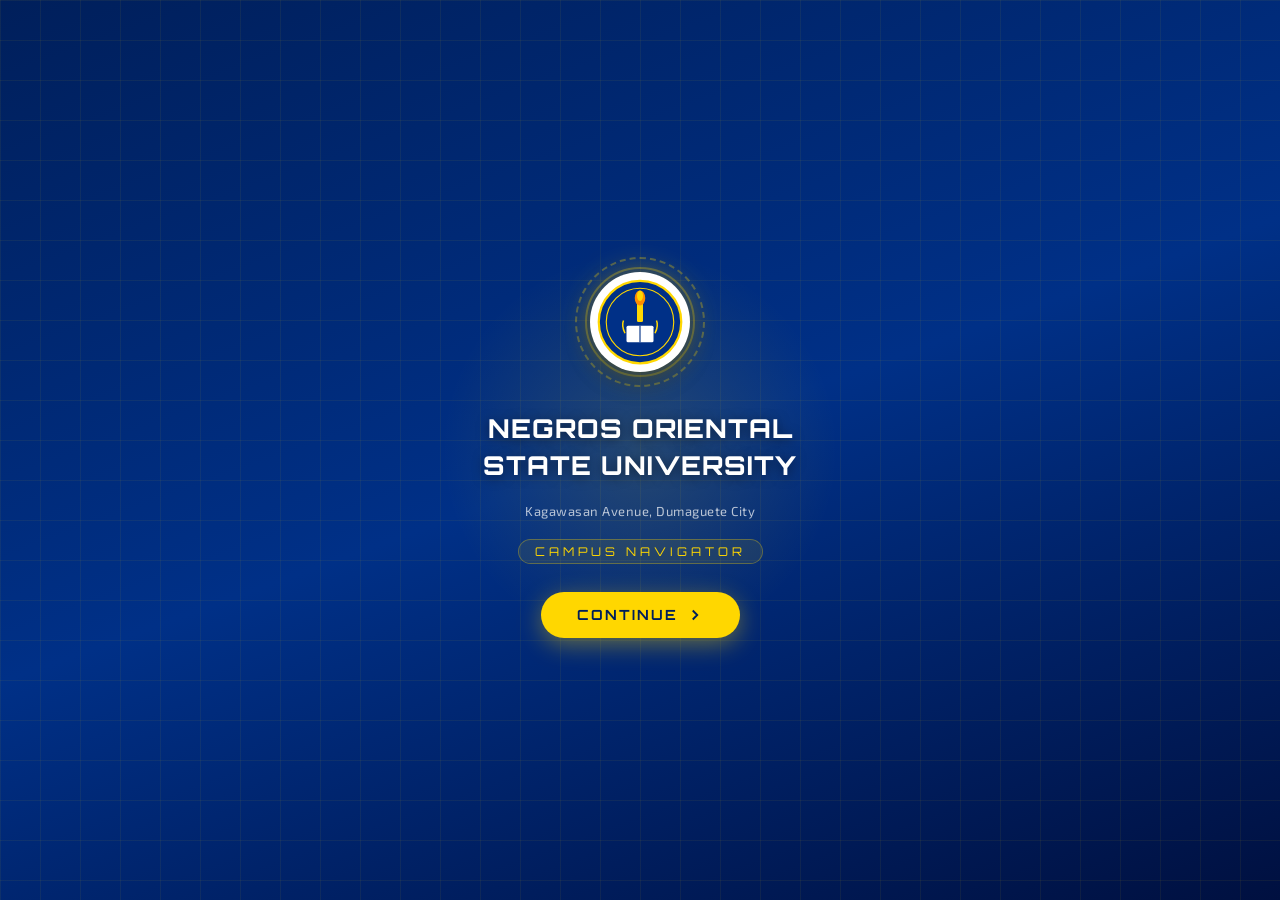
==== index.html @ 4f62bf03 "Add files via upload" ====
<!DOCTYPE html>
<html lang="en">
<head>
  <meta charset="UTF-8" />
  <meta name="viewport" content="width=device-width, initial-scale=1.0, maximum-scale=1.0, user-scalable=no" />
  <title>Campus Navigator – NORSU</title>
  <link rel="stylesheet" href="style.css" />
  <link href="https://fonts.googleapis.com/css2?family=Orbitron:wght@400;600;800&family=Exo+2:wght@300;400;500;600&display=swap" rel="stylesheet" />
</head>
<body class="day-mode">
 
  <!-- ===== INTRO SCREEN ===== -->
  <div id="intro-screen" class="screen active">
    <div class="intro-bg">
      <div class="bg-grid"></div>
      <div class="bg-glow"></div>
    </div>
    <div class="intro-content">
      <div class="logo-wrap">
        <div class="logo-ring ring1"></div>
        <div class="logo-ring ring2"></div>
        <div class="logo-circle">
          <svg viewBox="0 0 120 120" width="90" height="90" xmlns="http://www.w3.org/2000/svg">
            <circle cx="60" cy="60" r="55" fill="#003087" stroke="#FFD700" stroke-width="3"/>
            <circle cx="60" cy="60" r="45" fill="none" stroke="#FFD700" stroke-width="1.5"/>
            <!-- Torch -->
            <rect x="56" y="30" width="8" height="30" rx="2" fill="#FFD700"/>
            <ellipse cx="60" cy="28" rx="7" ry="10" fill="#FF8C00"/>
            <ellipse cx="60" cy="25" rx="4" ry="7" fill="#FFD700"/>
            <!-- Book -->
            <rect x="42" y="65" width="36" height="22" rx="2" fill="white"/>
            <line x1="60" y1="65" x2="60" y2="87" stroke="#003087" stroke-width="1.5"/>
            <!-- Laurels -->
            <path d="M40 75 Q35 65 38 58" stroke="#FFD700" fill="none" stroke-width="2"/>
            <path d="M80 75 Q85 65 82 58" stroke="#FFD700" fill="none" stroke-width="2"/>
            <!-- Stars -->
            <polygon points="60,50 61.5,54.5 66,54.5 62.5,57 63.5,61.5 60,59 56.5,61.5 57.5,57 54,54.5 58.5,54.5" fill="#FFD700" transform="scale(0.6) translate(40,28)"/>
          </svg>
        </div>
      </div>
      <h1 class="uni-name">NEGROS ORIENTAL<br>STATE UNIVERSITY</h1>
      <p class="uni-address">Kagawasan Avenue, Dumaguete City</p>
      <p class="app-tagline">Campus Navigator</p>
      <button class="btn-primary btn-continue" onclick="showCampusSelect()">
        <span>CONTINUE</span>
        <svg width="18" height="18" viewBox="0 0 24 24" fill="none" stroke="currentColor" stroke-width="2.5"><polyline points="9,18 15,12 9,6"/></svg>
      </button>
    </div>
  </div>
 
  <!-- ===== CAMPUS SELECT SCREEN ===== -->
  <div id="campus-select" class="screen">
    <div class="select-header">
      <div class="header-logo-small">
        <div class="logo-dot"></div>
        <span>NORSU Navigator</span>
      </div>
      <button class="btn-mode-toggle" onclick="toggleMode()" title="Toggle Day/Night">
        <svg id="mode-icon-sun" width="20" height="20" viewBox="0 0 24 24" fill="none" stroke="currentColor" stroke-width="2"><circle cx="12" cy="12" r="5"/><line x1="12" y1="1" x2="12" y2="3"/><line x1="12" y1="21" x2="12" y2="23"/><line x1="4.22" y1="4.22" x2="5.64" y2="5.64"/><line x1="18.36" y1="18.36" x2="19.78" y2="19.78"/><line x1="1" y1="12" x2="3" y2="12"/><line x1="21" y1="12" x2="23" y2="12"/><line x1="4.22" y1="19.78" x2="5.64" y2="18.36"/><line x1="18.36" y1="5.64" x2="19.78" y2="4.22"/></svg>
        <svg id="mode-icon-moon" width="20" height="20" viewBox="0 0 24 24" fill="none" stroke="currentColor" stroke-width="2" style="display:none"><path d="M21 12.79A9 9 0 1 1 11.21 3 7 7 0 0 0 21 12.79z"/></svg>
      </button>
    </div>
 
    <div class="select-content">
      <h2 class="select-title">Select Campus</h2>
      <p class="select-sub">Choose a campus to start navigating</p>
      <div class="campus-cards">
        <div class="campus-card" onclick="openCampus(1)">
          <div class="card-icon">
            <svg width="40" height="40" viewBox="0 0 24 24" fill="none" stroke="currentColor" stroke-width="1.5"><path d="M3 9l9-7 9 7v11a2 2 0 0 1-2 2H5a2 2 0 0 1-2-2z"/><polyline points="9 22 9 12 15 12 15 22"/></svg>
          </div>
          <div class="card-info">
            <h3>Main Campus 1</h3>
            <p>Kagawasan Avenue<br>Dumaguete City</p>
            <div class="card-badges">
              <span class="badge">4 Gates</span>
              <span class="badge">Central Campus</span>
            </div>
          </div>
          <div class="card-arrow">›</div>
        </div>
        <div class="campus-card" onclick="openCampus(2)">
          <div class="card-icon">
            <svg width="40" height="40" viewBox="0 0 24 24" fill="none" stroke="currentColor" stroke-width="1.5"><path d="M3 9l9-7 9 7v11a2 2 0 0 1-2 2H5a2 2 0 0 1-2-2z"/><polyline points="9 22 9 12 15 12 15 22"/></svg>
          </div>
          <div class="card-info">
            <h3>Main Campus 2</h3>
            <p>Brgy. Bajumpandan<br>Dumaguete City</p>
            <div class="card-badges">
              <span class="badge">1 Gate</span>
              <span class="badge">Extended Campus</span>
            </div>
          </div>
          <div class="card-arrow">›</div>
        </div>
      </div>
    </div>
  </div>
 
  <!-- ===== CAMPUS 1 MAP SCREEN ===== -->
  <div id="campus1-screen" class="screen">
    <div class="map-header">
      <button class="btn-back" onclick="goBack()">
        <svg width="20" height="20" viewBox="0 0 24 24" fill="none" stroke="currentColor" stroke-width="2.5"><polyline points="15,18 9,12 15,6"/></svg>
      </button>
      <div class="map-title-wrap">
        <span class="map-campus-label">NORSU</span>
        <h2>Main Campus 1</h2>
      </div>
      <div class="header-actions">
        <button class="btn-icon" onclick="toggleSearch()" title="Search">
          <svg width="20" height="20" viewBox="0 0 24 24" fill="none" stroke="currentColor" stroke-width="2"><circle cx="11" cy="11" r="8"/><line x1="21" y1="21" x2="16.65" y2="16.65"/></svg>
        </button>
        <button class="btn-mode-toggle" onclick="toggleMode()">
          <svg id="mode-icon-sun2" width="18" height="18" viewBox="0 0 24 24" fill="none" stroke="currentColor" stroke-width="2"><circle cx="12" cy="12" r="5"/><line x1="12" y1="1" x2="12" y2="3"/><line x1="12" y1="21" x2="12" y2="23"/><line x1="4.22" y1="4.22" x2="5.64" y2="5.64"/><line x1="18.36" y1="18.36" x2="19.78" y2="19.78"/><line x1="1" y1="12" x2="3" y2="12"/><line x1="21" y1="12" x2="23" y2="12"/><line x1="4.22" y1="19.78" x2="5.64" y2="18.36"/><line x1="18.36" y1="5.64" x2="19.78" y2="4.22"/></svg>
          <svg id="mode-icon-moon2" width="18" height="18" viewBox="0 0 24 24" fill="none" stroke="currentColor" stroke-width="2" style="display:none"><path d="M21 12.79A9 9 0 1 1 11.21 3 7 7 0 0 0 21 12.79z"/></svg>
        </button>
      </div>
    </div>
 
    <!-- Search Panel -->
    <div id="search-panel" class="search-panel hidden">
      <input type="text" id="search-input1" class="search-input" placeholder="Search buildings..." oninput="searchBuilding(1, this.value)" />
      <div id="search-results1" class="search-results"></div>
    </div>
 
    <!-- Navigation Controls -->
    <div class="nav-controls" id="nav-controls1">
      <div class="control-row">
        <label>From (Gate)</label>
        <select id="start-gate1" onchange="updateRoute(1)">
          <option value="">Select Starting Gate</option>
          <option value="gate1">Gate 1 – Main Entrance</option>
          <option value="gate2">Gate 2 – Side Entrance</option>
          <option value="gate3">Gate 3 – Back Gate</option>
          <option value="gate4">Gate 4 – Service Gate</option>
        </select>
      </div>
      <div class="control-row">
        <label>To (Building)</label>
        <select id="dest-building1" onchange="updateRoute(1)">
          <option value="">Select Destination</option>
          <option value="admin">Administration Building</option>
          <option value="cit">College of Industrial Technology</option>
          <option value="cas">College of Arts & Sciences</option>
          <option value="cba">College of Business Administration</option>
          <option value="coed">College of Education</option>
          <option value="nursing">College of Nursing</option>
          <option value="engineering">College of Engineering</option>
          <option value="library">University Library</option>
          <option value="gym">Gymnasium</option>
          <option value="chapel">Chapel</option>
          <option value="canteen">Main Canteen</option>
          <option value="registrar">Registrar's Office</option>
          <option value="clinic">Health & Wellness Center</option>
          <option value="dormitory">Dormitory</option>
          <option value="amphitheater">Amphitheater</option>
        </select>
      </div>
      <button class="btn-navigate" id="btn-nav1" onclick="startNavigation(1)" disabled>
        <svg width="16" height="16" viewBox="0 0 24 24" fill="currentColor"><path d="M12 2L2 22l10-5 10 5z"/></svg>
        Navigate
      </button>
    </div>
 
    <!-- Map Container Campus 1 -->
    <div class="map-container" id="map1-container">
      <div class="map-zoom-controls">
        <button onclick="zoom(1, 1.2)">+</button>
        <button onclick="zoom(1, 0.8)">−</button>
        <button onclick="resetZoom(1)" title="Reset">⌂</button>
      </div>
      <div class="map-wrap" id="map1-wrap">
        <svg id="campus1-map" viewBox="0 0 800 900" xmlns="http://www.w3.org/2000/svg" style="width:100%;height:100%">
          <!-- Campus 1 SVG content injected by JS -->
        </svg>
      </div>
    </div>
 
    <!-- Voice Guidance Box -->
    <div class="voice-box hidden" id="voice-box1">
      <div class="voice-icon">
        <svg width="20" height="20" viewBox="0 0 24 24" fill="currentColor"><path d="M3 18v-6a9 9 0 0 1 18 0v6"/><path d="M21 19a2 2 0 0 1-2 2h-1a2 2 0 0 1-2-2v-3a2 2 0 0 1 2-2h3zM3 19a2 2 0 0 0 2 2h1a2 2 0 0 0 2-2v-3a2 2 0 0 0-2-2H3z"/></svg>
      </div>
      <p id="voice-text1">Ready to navigate.</p>
    </div>
 
    <!-- Building Info Popup -->
    <div class="building-popup hidden" id="building-popup1">
      <button class="popup-close" onclick="closePopup(1)">✕</button>
      <div class="popup-icon">🏛️</div>
      <h3 id="popup-name1">Building Name</h3>
      <p id="popup-desc1">Building description</p>
      <button class="btn-set-dest" onclick="setAsDestination(1)">Set as Destination</button>
    </div>
  </div>
 
  <!-- ===== CAMPUS 2 MAP SCREEN ===== -->
  <div id="campus2-screen" class="screen">
    <div class="map-header">
      <button class="btn-back" onclick="goBack()">
        <svg width="20" height="20" viewBox="0 0 24 24" fill="none" stroke="currentColor" stroke-width="2.5"><polyline points="15,18 9,12 15,6"/></svg>
      </button>
      <div class="map-title-wrap">
        <span class="map-campus-label">NORSU</span>
        <h2>Main Campus 2</h2>
      </div>
      <div class="header-actions">
        <button class="btn-icon" onclick="toggleSearch()" title="Search">
          <svg width="20" height="20" viewBox="0 0 24 24" fill="none" stroke="currentColor" stroke-width="2"><circle cx="11" cy="11" r="8"/><line x1="21" y1="21" x2="16.65" y2="16.65"/></svg>
        </button>
        <button class="btn-mode-toggle" onclick="toggleMode()">
          <svg id="mode-icon-sun3" width="18" height="18" viewBox="0 0 24 24" fill="none" stroke="currentColor" stroke-width="2"><circle cx="12" cy="12" r="5"/><line x1="12" y1="1" x2="12" y2="3"/><line x1="12" y1="21" x2="12" y2="23"/><line x1="4.22" y1="4.22" x2="5.64" y2="5.64"/><line x1="18.36" y1="18.36" x2="19.78" y2="19.78"/><line x1="1" y1="12" x2="3" y2="12"/><line x1="21" y1="12" x2="23" y2="12"/><line x1="4.22" y1="19.78" x2="5.64" y2="18.36"/><line x1="18.36" y1="5.64" x2="19.78" y2="4.22"/></svg>
          <svg id="mode-icon-moon3" width="18" height="18" viewBox="0 0 24 24" fill="none" stroke="currentColor" stroke-width="2" style="display:none"><path d="M21 12.79A9 9 0 1 1 11.21 3 7 7 0 0 0 21 12.79z"/></svg>
        </button>
      </div>
    </div>
 
    <!-- Search Panel -->
    <div id="search-panel2" class="search-panel hidden">
      <input type="text" id="search-input2" class="search-input" placeholder="Search buildings..." oninput="searchBuilding(2, this.value)" />
      <div id="search-results2" class="search-results"></div>
    </div>
 
    <!-- Navigation Controls -->
    <div class="nav-controls" id="nav-controls2">
      <div class="control-row">
        <label>From (Gate)</label>
        <select id="start-gate2" onchange="updateRoute(2)">
          <option value="">Select Starting Gate</option>
          <option value="maingate">Main Gate</option>
        </select>
      </div>
      <div class="control-row">
        <label>To (Building)</label>
        <select id="dest-building2" onchange="updateRoute(2)">
          <option value="">Select Destination</option>
          <option value="c2_admin">Administration Office</option>
          <option value="c2_coe">College of Engineering</option>
          <option value="c2_cit">College of Industrial Tech</option>
          <option value="c2_lab">Science Laboratory</option>
          <option value="c2_library">Library</option>
          <option value="c2_gym">Sports Complex</option>
          <option value="c2_canteen">Canteen</option>
          <option value="c2_workshop">Workshop Area</option>
          <option value="c2_clinic">Medical Clinic</option>
          <option value="c2_faculty">Faculty Building</option>
        </select>
      </div>
      <button class="btn-navigate" id="btn-nav2" onclick="startNavigation(2)" disabled>
        <svg width="16" height="16" viewBox="0 0 24 24" fill="currentColor"><path d="M12 2L2 22l10-5 10 5z"/></svg>
        Navigate
      </button>
    </div>
 
    <!-- Map Container Campus 2 -->
    <div class="map-container" id="map2-container">
      <div class="map-zoom-controls">
        <button onclick="zoom(2, 1.2)">+</button>
        <button onclick="zoom(2, 0.8)">−</button>
        <button onclick="resetZoom(2)" title="Reset">⌂</button>
      </div>
      <div class="map-wrap" id="map2-wrap">
        <svg id="campus2-map" viewBox="0 0 800 900" xmlns="http://www.w3.org/2000/svg" style="width:100%;height:100%">
        </svg>
      </div>
    </div>
 
    <!-- Voice Guidance Box -->
    <div class="voice-box hidden" id="voice-box2">
      <div class="voice-icon">
        <svg width="20" height="20" viewBox="0 0 24 24" fill="currentColor"><path d="M3 18v-6a9 9 0 0 1 18 0v6"/><path d="M21 19a2 2 0 0 1-2 2h-1a2 2 0 0 1-2-2v-3a2 2 0 0 1 2-2h3zM3 19a2 2 0 0 0 2 2h1a2 2 0 0 0 2-2v-3a2 2 0 0 0-2-2H3z"/></svg>
      </div>
      <p id="voice-text2">Ready to navigate.</p>
    </div>
 
    <!-- Building Info Popup -->
    <div class="building-popup hidden" id="building-popup2">
      <button class="popup-close" onclick="closePopup(2)">✕</button>
      <div class="popup-icon">🏛️</div>
      <h3 id="popup-name2">Building Name</h3>
      <p id="popup-desc2">Building description</p>
      <button class="btn-set-dest" onclick="setAsDestination(2)">Set as Destination</button>
    </div>
  </div>
 
  <script src="script.js"></script>
</body>
</html>
---- style.css ----
/* =========================================
   NORSU Campus Navigator — style.css
   Color Palette: Dark Blue, Yellow, White
   ========================================= */
 
/* ---- CSS Variables ---- */
:root {
  --blue-dark:   #001f5b;
  --blue-mid:    #003087;
  --blue-light:  #1a4db3;
  --yellow:      #FFD700;
  --yellow-deep: #F5B800;
  --white:       #ffffff;
  --off-white:   #f0f4ff;
  --gray-light:  #d0d8f0;
  --gray-mid:    #8090b0;
  --text-dark:   #0a1a3a;
  --text-mid:    #334470;
 
  /* Map Colors - Day */
  --map-bg:        #c8d8a0;
  --map-road:      #e8e0c8;
  --map-road-main: #f5f0e0;
  --map-path:      #d4c8a0;
  --map-building:  #6a8ac8;
  --map-building2: #5070b0;
  --map-lawn:      #7ab050;
  --map-water:     #7ab8e8;
  --map-border:    #e8e4d8;
 
  --nav-height: 56px;
  --ctrl-height: 120px;
  --voice-height: 60px;
}
 
/* ---- Night Mode ---- */
body.night-mode {
  --blue-dark:   #000d2e;
  --blue-mid:    #001a50;
  --blue-light:  #0d2a70;
  --off-white:   #10203e;
  --gray-light:  #1a2d50;
  --gray-mid:    #4a6090;
  --text-dark:   #c0d4ff;
  --text-mid:    #8090c0;
 
  --map-bg:        #1a2214;
  --map-road:      #2a2820;
  --map-road-main: #3a3828;
  --map-path:      #242218;
  --map-building:  #1a2a5a;
  --map-building2: #102040;
  --map-lawn:      #1a3010;
  --map-water:     #0a2040;
  --map-border:    #2a2820;
}
 
/* ---- Reset ---- */
*, *::before, *::after { box-sizing: border-box; margin: 0; padding: 0; }
html, body { width: 100%; height: 100%; overflow: hidden; }
 
body {
  font-family: 'Exo 2', sans-serif;
  background: var(--blue-dark);
  color: var(--white);
  transition: background 0.4s, color 0.4s;
}
 
/* ---- Screens ---- */
.screen {
  position: fixed;
  inset: 0;
  display: flex;
  flex-direction: column;
  opacity: 0;
  pointer-events: none;
  transition: opacity 0.4s ease;
  z-index: 1;
}
.screen.active {
  opacity: 1;
  pointer-events: all;
  z-index: 10;
}
.screen.slide-in {
  animation: slideIn 0.4s forwards;
}
.screen.slide-out {
  animation: slideOut 0.3s forwards;
}
@keyframes slideIn {
  from { opacity: 0; transform: translateX(40px); }
  to   { opacity: 1; transform: translateX(0); }
}
@keyframes slideOut {
  from { opacity: 1; transform: translateX(0); }
  to   { opacity: 0; transform: translateX(-40px); }
}
 
/* =========================================
   INTRO SCREEN
   ========================================= */
#intro-screen {
  background: linear-gradient(160deg, #001f5b 0%, #003087 50%, #001040 100%);
  justify-content: center;
  align-items: center;
  text-align: center;
  overflow: hidden;
}
 
.intro-bg {
  position: absolute;
  inset: 0;
  overflow: hidden;
  pointer-events: none;
}
.bg-grid {
  position: absolute;
  inset: -40px;
  background-image:
    linear-gradient(rgba(255,215,0,0.06) 1px, transparent 1px),
    linear-gradient(90deg, rgba(255,215,0,0.06) 1px, transparent 1px);
  background-size: 40px 40px;
  animation: gridDrift 20s linear infinite;
}
@keyframes gridDrift {
  from { transform: translate(0, 0); }
  to   { transform: translate(40px, 40px); }
}
.bg-glow {
  position: absolute;
  top: 50%; left: 50%;
  transform: translate(-50%, -50%);
  width: 400px; height: 400px;
  background: radial-gradient(circle, rgba(255,215,0,0.15) 0%, transparent 70%);
  animation: glowPulse 3s ease-in-out infinite;
}
@keyframes glowPulse {
  0%, 100% { opacity: 0.6; transform: translate(-50%,-50%) scale(1); }
  50%       { opacity: 1;   transform: translate(-50%,-50%) scale(1.1); }
}
 
.intro-content {
  position: relative;
  z-index: 2;
  display: flex;
  flex-direction: column;
  align-items: center;
  gap: 16px;
  padding: 24px;
  animation: fadeUp 1s ease 0.3s both;
}
@keyframes fadeUp {
  from { opacity: 0; transform: translateY(30px); }
  to   { opacity: 1; transform: translateY(0); }
}
 
.logo-wrap {
  position: relative;
  width: 120px; height: 120px;
  display: flex;
  align-items: center;
  justify-content: center;
  margin-bottom: 8px;
}
.logo-ring {
  position: absolute;
  border-radius: 50%;
  border: 2px solid rgba(255,215,0,0.3);
}
.ring1 { width: 110px; height: 110px; animation: ringRotate 8s linear infinite; }
.ring2 { width: 130px; height: 130px; border-style: dashed; animation: ringRotate 12s linear infinite reverse; }
@keyframes ringRotate {
  from { transform: rotate(0deg); }
  to   { transform: rotate(360deg); }
}
.logo-circle {
  width: 100px; height: 100px;
  background: white;
  border-radius: 50%;
  display: flex;
  align-items: center;
  justify-content: center;
  box-shadow: 0 0 30px rgba(255,215,0,0.4), 0 8px 24px rgba(0,0,0,0.4);
  z-index: 2;
}
 
.uni-name {
  font-family: 'Orbitron', sans-serif;
  font-size: clamp(16px, 4vw, 22px);
  font-weight: 800;
  color: var(--white);
  letter-spacing: 1px;
  line-height: 1.4;
  text-shadow: 0 2px 12px rgba(0,0,0,0.5);
}
.uni-address {
  font-size: 13px;
  color: rgba(255,255,255,0.7);
  letter-spacing: 0.5px;
}
.app-tagline {
  font-family: 'Orbitron', sans-serif;
  font-size: 12px;
  color: var(--yellow);
  letter-spacing: 4px;
  text-transform: uppercase;
  border: 1px solid rgba(255,215,0,0.3);
  padding: 4px 16px;
  border-radius: 20px;
  background: rgba(255,215,0,0.08);
}
 
.btn-primary {
  display: flex;
  align-items: center;
  gap: 8px;
  background: var(--yellow);
  color: var(--blue-dark);
  border: none;
  border-radius: 30px;
  padding: 14px 36px;
  font-family: 'Orbitron', sans-serif;
  font-size: 14px;
  font-weight: 700;
  letter-spacing: 2px;
  cursor: pointer;
  margin-top: 8px;
  box-shadow: 0 6px 24px rgba(255,215,0,0.4);
  transition: transform 0.2s, box-shadow 0.2s;
}
.btn-primary:active { transform: scale(0.97); box-shadow: 0 3px 12px rgba(255,215,0,0.3); }
 
/* =========================================
   CAMPUS SELECT SCREEN
   ========================================= */
#campus-select {
  background: var(--blue-dark);
  flex-direction: column;
}
 
.select-header {
  display: flex;
  align-items: center;
  justify-content: space-between;
  padding: 14px 16px;
  background: rgba(0,0,0,0.3);
  border-bottom: 1px solid rgba(255,255,255,0.08);
  flex-shrink: 0;
}
.header-logo-small {
  display: flex;
  align-items: center;
  gap: 8px;
  font-family: 'Orbitron', sans-serif;
  font-size: 13px;
  font-weight: 600;
  color: var(--yellow);
}
.logo-dot {
  width: 10px; height: 10px;
  background: var(--yellow);
  border-radius: 50%;
  box-shadow: 0 0 8px var(--yellow);
}
 
.select-content {
  flex: 1;
  display: flex;
  flex-direction: column;
  align-items: center;
  justify-content: center;
  padding: 24px 16px;
  gap: 8px;
  overflow-y: auto;
}
.select-title {
  font-family: 'Orbitron', sans-serif;
  font-size: 20px;
  font-weight: 700;
  color: var(--white);
  text-align: center;
}
.select-sub {
  font-size: 13px;
  color: var(--gray-mid);
  text-align: center;
  margin-bottom: 16px;
}
 
.campus-cards {
  width: 100%;
  max-width: 480px;
  display: flex;
  flex-direction: column;
  gap: 14px;
}
.campus-card {
  display: flex;
  align-items: center;
  gap: 16px;
  background: linear-gradient(135deg, var(--blue-mid) 0%, var(--blue-light) 100%);
  border: 1px solid rgba(255,215,0,0.2);
  border-radius: 16px;
  padding: 20px 16px;
  cursor: pointer;
  transition: transform 0.2s, box-shadow 0.2s, border-color 0.2s;
  box-shadow: 0 4px 16px rgba(0,0,0,0.3);
}
.campus-card:active {
  transform: scale(0.98);
  border-color: var(--yellow);
  box-shadow: 0 2px 8px rgba(0,0,0,0.3);
}
.card-icon {
  width: 60px; height: 60px;
  background: rgba(255,215,0,0.12);
  border: 1px solid rgba(255,215,0,0.25);
  border-radius: 14px;
  display: flex;
  align-items: center;
  justify-content: center;
  color: var(--yellow);
  flex-shrink: 0;
}
.card-info { flex: 1; }
.card-info h3 {
  font-family: 'Orbitron', sans-serif;
  font-size: 15px;
  font-weight: 700;
  color: var(--white);
  margin-bottom: 4px;
}
.card-info p { font-size: 12px; color: rgba(255,255,255,0.6); line-height: 1.5; }
.card-badges {
  display: flex;
  gap: 6px;
  margin-top: 8px;
  flex-wrap: wrap;
}
.badge {
  font-size: 10px;
  background: rgba(255,215,0,0.15);
  color: var(--yellow);
  border: 1px solid rgba(255,215,0,0.3);
  border-radius: 20px;
  padding: 2px 10px;
  font-weight: 600;
  letter-spacing: 0.3px;
}
.card-arrow { font-size: 28px; color: var(--yellow); font-weight: 300; flex-shrink: 0; }
 
/* =========================================
   MAP HEADER
   ========================================= */
.map-header {
  display: flex;
  align-items: center;
  gap: 10px;
  padding: 10px 12px;
  background: var(--blue-mid);
  border-bottom: 2px solid rgba(255,215,0,0.3);
  flex-shrink: 0;
  z-index: 100;
  min-height: var(--nav-height);
}
.btn-back {
  width: 40px; height: 40px;
  background: rgba(255,255,255,0.1);
  border: 1px solid rgba(255,255,255,0.15);
  border-radius: 10px;
  display: flex;
  align-items: center;
  justify-content: center;
  cursor: pointer;
  color: var(--white);
  flex-shrink: 0;
  transition: background 0.2s;
}
.btn-back:active { background: rgba(255,255,255,0.2); }
.map-title-wrap { flex: 1; min-width: 0; }
.map-campus-label {
  display: block;
  font-size: 10px;
  color: var(--yellow);
  letter-spacing: 2px;
  font-family: 'Orbitron', sans-serif;
}
.map-title-wrap h2 {
  font-family: 'Orbitron', sans-serif;
  font-size: 16px;
  font-weight: 700;
  color: var(--white);
  white-space: nowrap;
  overflow: hidden;
  text-overflow: ellipsis;
}
.header-actions { display: flex; align-items: center; gap: 6px; }
.btn-icon, .btn-mode-toggle {
  width: 36px; height: 36px;
  background: rgba(255,255,255,0.1);
  border: 1px solid rgba(255,255,255,0.15);
  border-radius: 8px;
  display: flex;
  align-items: center;
  justify-content: center;
  cursor: pointer;
  color: var(--white);
  transition: background 0.2s;
  flex-shrink: 0;
}
.btn-icon:active, .btn-mode-toggle:active { background: rgba(255,255,255,0.2); }
 
/* =========================================
   SEARCH PANEL
   ========================================= */
.search-panel {
  padding: 8px 12px;
  background: var(--blue-mid);
  border-bottom: 1px solid rgba(255,255,255,0.1);
  z-index: 90;
  flex-shrink: 0;
}
.search-panel.hidden { display: none; }
.search-input {
  width: 100%;
  background: rgba(255,255,255,0.1);
  border: 1px solid rgba(255,215,0,0.3);
  border-radius: 10px;
  padding: 10px 14px;
  color: var(--white);
  font-family: 'Exo 2', sans-serif;
  font-size: 14px;
  outline: none;
  transition: border-color 0.2s;
}
.search-input::placeholder { color: rgba(255,255,255,0.4); }
.search-input:focus { border-color: var(--yellow); }
.search-results {
  max-height: 150px;
  overflow-y: auto;
  margin-top: 6px;
}
.search-result-item {
  padding: 8px 12px;
  background: rgba(255,255,255,0.08);
  border-radius: 8px;
  cursor: pointer;
  font-size: 13px;
  color: var(--white);
  margin-bottom: 4px;
  transition: background 0.2s;
}
.search-result-item:active { background: rgba(255,215,0,0.2); }
 
/* =========================================
   NAV CONTROLS
   ========================================= */
.nav-controls {
  padding: 10px 12px;
  background: var(--off-white);
  border-bottom: 1px solid var(--gray-light);
  flex-shrink: 0;
  display: flex;
  flex-wrap: wrap;
  gap: 8px;
  align-items: flex-end;
}
body.night-mode .nav-controls {
  background: var(--blue-mid);
  border-color: rgba(255,255,255,0.1);
}
.control-row {
  flex: 1;
  min-width: 120px;
  display: flex;
  flex-direction: column;
  gap: 4px;
}
.control-row label {
  font-size: 10px;
  font-weight: 600;
  letter-spacing: 1px;
  text-transform: uppercase;
  color: var(--text-mid);
}
body.night-mode .control-row label { color: rgba(255,255,255,0.5); }
.control-row select {
  width: 100%;
  padding: 9px 10px;
  border-radius: 10px;
  border: 1.5px solid var(--gray-light);
  background: var(--white);
  color: var(--text-dark);
  font-family: 'Exo 2', sans-serif;
  font-size: 12px;
  outline: none;
  appearance: none;
  background-image: url("data:image/svg+xml,%3Csvg xmlns='http://www.w3.org/2000/svg' width='12' height='12' viewBox='0 0 24 24' fill='none' stroke='%23334470' stroke-width='2.5'%3E%3Cpolyline points='6 9 12 15 18 9'/%3E%3C/svg%3E");
  background-repeat: no-repeat;
  background-position: right 10px center;
  padding-right: 28px;
  cursor: pointer;
  transition: border-color 0.2s;
}
body.night-mode .control-row select {
  background-color: rgba(255,255,255,0.1);
  border-color: rgba(255,255,255,0.2);
  color: var(--white);
}
.control-row select:focus { border-color: var(--blue-mid); }
 
.btn-navigate {
  display: flex;
  align-items: center;
  gap: 6px;
  background: var(--blue-mid);
  color: var(--white);
  border: none;
  border-radius: 10px;
  padding: 10px 18px;
  font-family: 'Exo 2', sans-serif;
  font-size: 13px;
  font-weight: 600;
  cursor: pointer;
  white-space: nowrap;
  flex-shrink: 0;
  transition: background 0.2s, opacity 0.2s;
  align-self: flex-end;
}
.btn-navigate:disabled { opacity: 0.4; cursor: not-allowed; }
.btn-navigate:not(:disabled):active { background: var(--blue-light); }
 
/* =========================================
   MAP CONTAINER
   ========================================= */
.map-container {
  flex: 1;
  position: relative;
  overflow: hidden;
  background: var(--map-bg);
  transition: background 0.4s;
  touch-action: none;
}
.map-wrap {
  width: 100%;
  height: 100%;
  position: relative;
  transform-origin: center center;
  transition: transform 0.15s ease-out;
  cursor: grab;
}
.map-wrap:active { cursor: grabbing; }
 
.map-zoom-controls {
  position: absolute;
  bottom: 80px;
  right: 12px;
  z-index: 50;
  display: flex;
  flex-direction: column;
  gap: 4px;
}
.map-zoom-controls button {
  width: 40px; height: 40px;
  background: var(--blue-mid);
  color: var(--white);
  border: none;
  border-radius: 10px;
  font-size: 18px;
  cursor: pointer;
  box-shadow: 0 3px 10px rgba(0,0,0,0.3);
  display: flex;
  align-items: center;
  justify-content: center;
  transition: background 0.2s;
}
.map-zoom-controls button:active { background: var(--blue-light); }
 
/* =========================================
   VOICE BOX
   ========================================= */
.voice-box {
  position: absolute;
  bottom: 16px;
  left: 12px;
  right: 12px;
  background: var(--blue-dark);
  border: 1px solid rgba(255,215,0,0.4);
  border-radius: 14px;
  padding: 12px 16px;
  display: flex;
  align-items: center;
  gap: 12px;
  z-index: 50;
  box-shadow: 0 6px 24px rgba(0,0,0,0.4);
  animation: voicePop 0.3s ease;
}
.voice-box.hidden { display: none; }
@keyframes voicePop {
  from { opacity: 0; transform: translateY(10px) scale(0.97); }
  to   { opacity: 1; transform: translateY(0) scale(1); }
}
.voice-icon {
  width: 36px; height: 36px;
  background: rgba(255,215,0,0.15);
  border-radius: 50%;
  display: flex;
  align-items: center;
  justify-content: center;
  color: var(--yellow);
  flex-shrink: 0;
  animation: voicePulse 2s ease-in-out infinite;
}
@keyframes voicePulse {
  0%, 100% { box-shadow: 0 0 0 0 rgba(255,215,0,0.3); }
  50%       { box-shadow: 0 0 0 8px rgba(255,215,0,0); }
}
.voice-box p { font-size: 13px; color: var(--white); line-height: 1.4; }
 
/* =========================================
   BUILDING POPUP
   ========================================= */
.building-popup {
  position: absolute;
  bottom: 80px;
  left: 12px;
  right: 12px;
  background: var(--blue-mid);
  border: 1px solid rgba(255,215,0,0.35);
  border-radius: 18px;
  padding: 20px 16px;
  z-index: 60;
  box-shadow: 0 8px 32px rgba(0,0,0,0.5);
  animation: popupSlide 0.35s ease;
}
.building-popup.hidden { display: none; }
@keyframes popupSlide {
  from { opacity: 0; transform: translateY(20px); }
  to   { opacity: 1; transform: translateY(0); }
}
.popup-close {
  position: absolute;
  top: 12px; right: 12px;
  background: rgba(255,255,255,0.1);
  border: none;
  color: white;
  width: 28px; height: 28px;
  border-radius: 50%;
  cursor: pointer;
  font-size: 13px;
  display: flex;
  align-items: center;
  justify-content: center;
}
.popup-icon { font-size: 28px; margin-bottom: 8px; }
.building-popup h3 {
  font-family: 'Orbitron', sans-serif;
  font-size: 15px;
  color: var(--yellow);
  margin-bottom: 6px;
}
.building-popup p { font-size: 12px; color: rgba(255,255,255,0.7); line-height: 1.5; margin-bottom: 12px; }
.btn-set-dest {
  background: var(--yellow);
  color: var(--blue-dark);
  border: none;
  border-radius: 10px;
  padding: 10px 20px;
  font-family: 'Exo 2', sans-serif;
  font-size: 13px;
  font-weight: 700;
  cursor: pointer;
  width: 100%;
  transition: opacity 0.2s;
}
.btn-set-dest:active { opacity: 0.85; }
 
/* =========================================
   SVG MAP ELEMENTS
   ========================================= */
 
/* Campus ground */
.campus-ground { fill: var(--map-bg); }
body.night-mode .campus-ground { fill: #1a2a18; }
 
/* Lawn / grass areas */
.lawn { fill: var(--map-lawn); opacity: 0.5; }
body.night-mode .lawn { fill: #1a3010; opacity: 0.7; }
 
/* Road and pathways */
.road-main { fill: var(--map-road-main); }
.road { fill: var(--map-road); }
.path { fill: none; stroke: var(--map-path); stroke-width: 3; }
body.night-mode .road-main { fill: #2a2820; }
body.night-mode .road { fill: #222018; }
body.night-mode .path { stroke: #302c20; }
 
/* Building base */
.building {
  fill: var(--map-building);
  stroke: var(--map-building2);
  stroke-width: 1.5;
  cursor: pointer;
  transition: fill 0.2s;
}
body.night-mode .building { fill: #1a3060; stroke: #0d1e3e; }
.building:hover { fill: #4a6ab0; }
body.night-mode .building:hover { fill: #2a4090; }
.building.highlighted {
  fill: #FFB700 !important;
  stroke: #cc9200 !important;
  filter: drop-shadow(0 0 8px rgba(255,183,0,0.6));
}
 
/* Building label */
.building-label {
  font-family: 'Exo 2', sans-serif;
  font-size: 9px;
  fill: var(--white);
  text-anchor: middle;
  dominant-baseline: middle;
  pointer-events: none;
  font-weight: 600;
  letter-spacing: 0.3px;
}
body.night-mode .building-label { fill: rgba(200,220,255,0.9); }
 
/* Gate markers */
.gate-marker {
  fill: var(--yellow);
  stroke: var(--blue-dark);
  stroke-width: 2;
  cursor: pointer;
}
.gate-label {
  font-family: 'Exo 2', sans-serif;
  font-size: 9px;
  fill: var(--blue-dark);
  text-anchor: middle;
  dominant-baseline: middle;
  font-weight: 700;
  pointer-events: none;
}
 
/* Navigation path */
.nav-path {
  fill: none;
  stroke: #FF5722;
  stroke-width: 5;
  stroke-linecap: round;
  stroke-linejoin: round;
  stroke-dasharray: 12 6;
  stroke-dashoffset: 0;
  animation: dashMove 0.6s linear infinite;
  filter: drop-shadow(0 0 4px rgba(255,87,34,0.6));
}
@keyframes dashMove {
  from { stroke-dashoffset: 18; }
  to   { stroke-dashoffset: 0; }
}
.nav-start-marker {
  fill: #4CAF50;
  stroke: white;
  stroke-width: 2.5;
  filter: drop-shadow(0 2px 4px rgba(0,0,0,0.4));
}
.nav-end-marker {
  fill: #F44336;
  stroke: white;
  stroke-width: 2.5;
  filter: drop-shadow(0 2px 4px rgba(0,0,0,0.4));
}
.nav-pulse {
  fill: rgba(76,175,80,0.3);
  animation: markerPulse 1.5s ease-in-out infinite;
}
@keyframes markerPulse {
  0%, 100% { r: 12; opacity: 0.5; }
  50%       { r: 18; opacity: 0; }
}
 
/* Campus border fence */
.campus-fence {
  fill: none;
  stroke: #8B7355;
  stroke-width: 3;
  stroke-dasharray: 8 4;
}
body.night-mode .campus-fence { stroke: #4a3820; }
 
/* Trees */
.tree { fill: #5a9040; }
body.night-mode .tree { fill: #1a3a10; }
 
/* Parking */
.parking { fill: #c0c8d0; stroke: #a0a8b0; stroke-width: 1; }
body.night-mode .parking { fill: #1a2028; stroke: #121820; }
 
/* Water / fountain */
.water { fill: #7ab8e8; stroke: #5090c0; stroke-width: 1; }
body.night-mode .water { fill: #0a2040; stroke: #062030; }
 
/* Campus border wall */
.campus-wall {
  fill: none;
  stroke: #604a30;
  stroke-width: 4;
}
body.night-mode .campus-wall { stroke: #3a2818; }
 
/* Compass */
.compass-bg { fill: rgba(0,48,135,0.85); stroke: rgba(255,215,0,0.4); stroke-width: 1; }
.compass-n { fill: var(--yellow); }
.compass-s { fill: rgba(255,255,255,0.4); }
.compass-label { font-family: 'Orbitron', sans-serif; font-size: 11px; fill: var(--yellow); font-weight: 700; text-anchor: middle; }
body.night-mode .compass-bg { fill: rgba(0,10,30,0.9); }
 
/* Scale bar */
.scale-bar { fill: none; stroke: var(--text-mid); stroke-width: 2; }
.scale-label { font-family: 'Exo 2', sans-serif; font-size: 9px; fill: var(--text-mid); text-anchor: middle; }
body.night-mode .scale-bar { stroke: rgba(180,200,255,0.5); }
body.night-mode .scale-label { fill: rgba(180,200,255,0.5); }
 
/* =========================================
   RESPONSIVE
   ========================================= */
@media (max-width: 480px) {
  .map-header { padding: 8px 10px; }
  .map-title-wrap h2 { font-size: 14px; }
  .nav-controls { padding: 8px 10px; gap: 6px; }
  .control-row select { font-size: 11px; padding: 8px 8px; }
  .btn-navigate { padding: 9px 14px; font-size: 12px; }
  .map-zoom-controls { bottom: 70px; right: 8px; }
  .map-zoom-controls button { width: 36px; height: 36px; font-size: 16px; }
  .voice-box { bottom: 12px; left: 8px; right: 8px; padding: 10px 12px; }
  .voice-box p { font-size: 12px; }
  .building-popup { bottom: 70px; left: 8px; right: 8px; }
}
 
@media (min-width: 768px) {
  .campus-cards { flex-direction: row; }
  .campus-card { flex: 1; }
  .intro-content { gap: 20px; }
  .uni-name { font-size: 26px; }
}
 
/* =========================================
   SCROLLBAR
   ========================================= */
::-webkit-scrollbar { width: 4px; }
::-webkit-scrollbar-track { background: transparent; }
::-webkit-scrollbar-thumb { background: rgba(255,255,255,0.2); border-radius: 4px; }
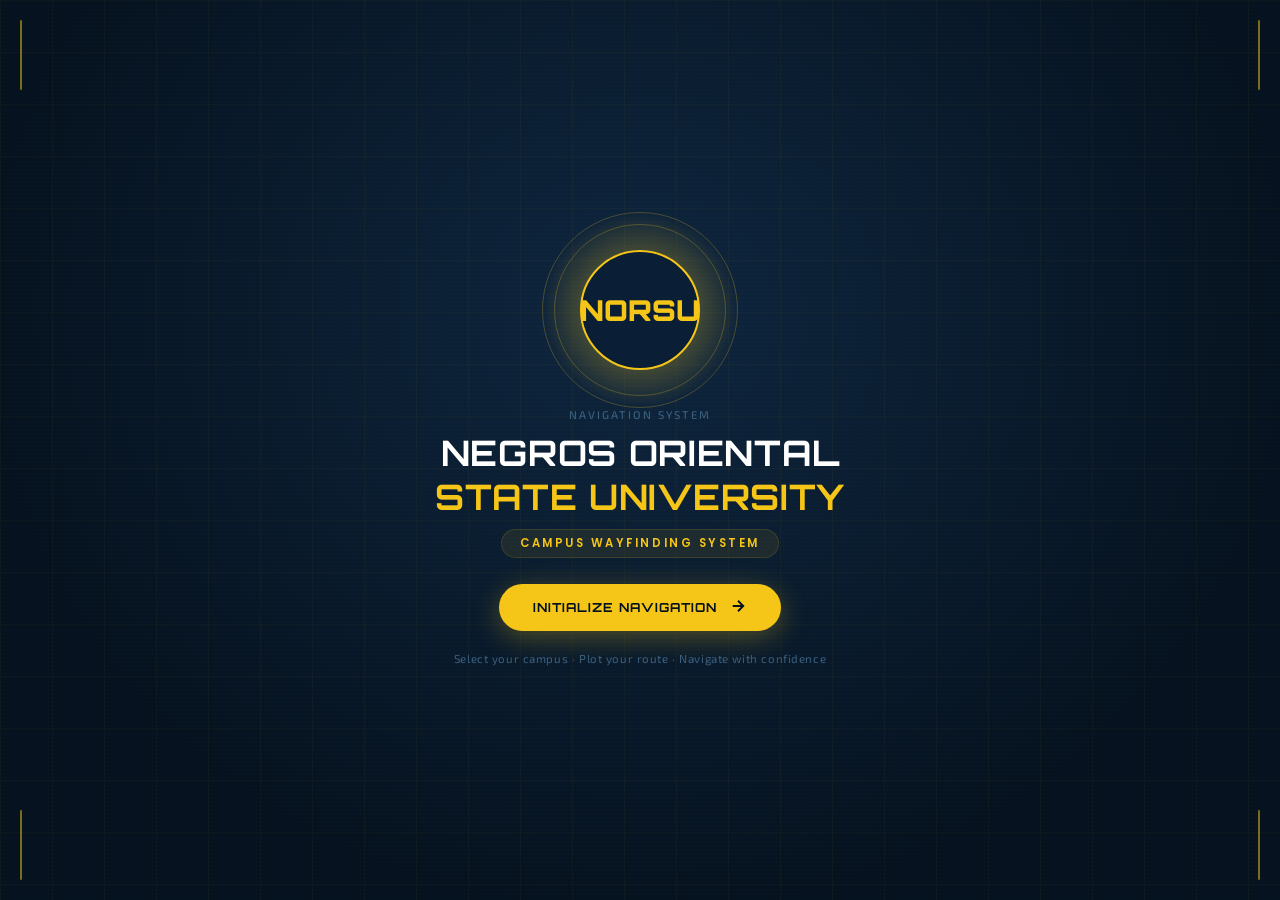
==== commit c1c913db: "Add files via upload" ====
--- a/index.html
+++ b/index.html
@@ -2,288 +2,380 @@
 <html lang="en">
 <head>
   <meta charset="UTF-8" />
-  <meta name="viewport" content="width=device-width, initial-scale=1.0, maximum-scale=1.0, user-scalable=no" />
-  <title>Campus Navigator – NORSU</title>
+  <meta name="viewport" content="width=device-width, initial-scale=1.0" />
+  <title>NORSU Campus Navigation System</title>
   <link rel="stylesheet" href="style.css" />
-  <link href="https://fonts.googleapis.com/css2?family=Orbitron:wght@400;600;800&family=Exo+2:wght@300;400;500;600&display=swap" rel="stylesheet" />
+  <link href="https://fonts.googleapis.com/css2?family=Orbitron:wght@400;600;700;900&family=Exo+2:wght@300;400;500;600;700&family=Poppins:wght@300;400;500;600;700&display=swap" rel="stylesheet" />
 </head>
-<body class="day-mode">
- 
-  <!-- ===== INTRO SCREEN ===== -->
-  <div id="intro-screen" class="screen active">
-    <div class="intro-bg">
-      <div class="bg-grid"></div>
-      <div class="bg-glow"></div>
-    </div>
-    <div class="intro-content">
+<body>
+
+  <!-- PAGE 1: WELCOME -->
+  <section id="page-welcome" class="page active">
+    <div class="bg-grid"></div>
+    <div class="scan-line"></div>
+    <div class="welcome-content">
       <div class="logo-wrap">
-        <div class="logo-ring ring1"></div>
-        <div class="logo-ring ring2"></div>
-        <div class="logo-circle">
-          <svg viewBox="0 0 120 120" width="90" height="90" xmlns="http://www.w3.org/2000/svg">
-            <circle cx="60" cy="60" r="55" fill="#003087" stroke="#FFD700" stroke-width="3"/>
-            <circle cx="60" cy="60" r="45" fill="none" stroke="#FFD700" stroke-width="1.5"/>
-            <!-- Torch -->
-            <rect x="56" y="30" width="8" height="30" rx="2" fill="#FFD700"/>
-            <ellipse cx="60" cy="28" rx="7" ry="10" fill="#FF8C00"/>
-            <ellipse cx="60" cy="25" rx="4" ry="7" fill="#FFD700"/>
-            <!-- Book -->
-            <rect x="42" y="65" width="36" height="22" rx="2" fill="white"/>
-            <line x1="60" y1="65" x2="60" y2="87" stroke="#003087" stroke-width="1.5"/>
-            <!-- Laurels -->
-            <path d="M40 75 Q35 65 38 58" stroke="#FFD700" fill="none" stroke-width="2"/>
-            <path d="M80 75 Q85 65 82 58" stroke="#FFD700" fill="none" stroke-width="2"/>
-            <!-- Stars -->
-            <polygon points="60,50 61.5,54.5 66,54.5 62.5,57 63.5,61.5 60,59 56.5,61.5 57.5,57 54,54.5 58.5,54.5" fill="#FFD700" transform="scale(0.6) translate(40,28)"/>
+        <div class="logo-ring ring-1"></div>
+        <div class="logo-ring ring-2"></div>
+        <div class="logo-glow"></div>
+        <img src="https://upload.wikimedia.org/wikipedia/en/thumb/6/6e/Norsu_seal.png/200px-Norsu_seal.png"
+             onerror="this.style.display='none';document.getElementById('logo-fallback').style.display='flex'"
+             alt="NORSU Logo" class="logo-img" id="logo-img"/>
+        <div id="logo-fallback" class="logo-fallback" style="display:none">
+          <span>NORSU</span>
+        </div>
+      </div>
+      <div class="title-block">
+        <p class="system-label">NAVIGATION SYSTEM</p>
+        <h1 class="school-name">NEGROS ORIENTAL<br/><span class="gold-accent">STATE UNIVERSITY</span></h1>
+        <p class="subtitle">CAMPUS WAYFINDING SYSTEM</p>
+      </div>
+      <button class="btn-continue" onclick="goTo('page-campus')">
+        <span class="btn-text">INITIALIZE NAVIGATION</span>
+        <span class="btn-icon">
+          <svg width="18" height="18" viewBox="0 0 24 24" fill="none" stroke="currentColor" stroke-width="2.5"><path d="M5 12h14M12 5l7 7-7 7"/></svg>
+        </span>
+      </button>
+      <p class="tagline">Select your campus · Plot your route · Navigate with confidence</p>
+    </div>
+    <div class="corner-deco tl"><span></span></div>
+    <div class="corner-deco tr"><span></span></div>
+    <div class="corner-deco bl"><span></span></div>
+    <div class="corner-deco br"><span></span></div>
+  </section>
+
+  <!-- PAGE 2: CAMPUS SELECTION -->
+  <section id="page-campus" class="page">
+    <div class="bg-grid"></div>
+    <div class="campus-header">
+      <button class="btn-back" onclick="goTo('page-welcome')">
+        <svg width="16" height="16" viewBox="0 0 24 24" fill="none" stroke="currentColor" stroke-width="2.5"><path d="M19 12H5M12 19l-7-7 7-7"/></svg>
+        BACK
+      </button>
+      <div class="header-center">
+        <p class="header-label">CAMPUS SELECTION</p>
+        <h2 class="page-title">Choose Your Campus</h2>
+        <p class="page-sub">Select a campus to begin navigation</p>
+      </div>
+    </div>
+    <div class="campus-cards">
+      <div class="campus-card" onclick="openCampus('campus1')">
+        <div class="card-accent-line"></div>
+        <div class="card-glow"></div>
+        <div class="card-icon">
+          <svg width="44" height="44" viewBox="0 0 24 24" fill="none" stroke="currentColor" stroke-width="1.5">
+            <path d="M3 9l9-7 9 7v11a2 2 0 01-2 2H5a2 2 0 01-2-2z"/><polyline points="9 22 9 12 15 12 15 22"/>
           </svg>
         </div>
-      </div>
-      <h1 class="uni-name">NEGROS ORIENTAL<br>STATE UNIVERSITY</h1>
-      <p class="uni-address">Kagawasan Avenue, Dumaguete City</p>
-      <p class="app-tagline">Campus Navigator</p>
-      <button class="btn-primary btn-continue" onclick="showCampusSelect()">
-        <span>CONTINUE</span>
-        <svg width="18" height="18" viewBox="0 0 24 24" fill="none" stroke="currentColor" stroke-width="2.5"><polyline points="9,18 15,12 9,6"/></svg>
-      </button>
-    </div>
-  </div>
- 
-  <!-- ===== CAMPUS SELECT SCREEN ===== -->
-  <div id="campus-select" class="screen">
-    <div class="select-header">
-      <div class="header-logo-small">
-        <div class="logo-dot"></div>
-        <span>NORSU Navigator</span>
-      </div>
-      <button class="btn-mode-toggle" onclick="toggleMode()" title="Toggle Day/Night">
-        <svg id="mode-icon-sun" width="20" height="20" viewBox="0 0 24 24" fill="none" stroke="currentColor" stroke-width="2"><circle cx="12" cy="12" r="5"/><line x1="12" y1="1" x2="12" y2="3"/><line x1="12" y1="21" x2="12" y2="23"/><line x1="4.22" y1="4.22" x2="5.64" y2="5.64"/><line x1="18.36" y1="18.36" x2="19.78" y2="19.78"/><line x1="1" y1="12" x2="3" y2="12"/><line x1="21" y1="12" x2="23" y2="12"/><line x1="4.22" y1="19.78" x2="5.64" y2="18.36"/><line x1="18.36" y1="5.64" x2="19.78" y2="4.22"/></svg>
-        <svg id="mode-icon-moon" width="20" height="20" viewBox="0 0 24 24" fill="none" stroke="currentColor" stroke-width="2" style="display:none"><path d="M21 12.79A9 9 0 1 1 11.21 3 7 7 0 0 0 21 12.79z"/></svg>
-      </button>
-    </div>
- 
-    <div class="select-content">
-      <h2 class="select-title">Select Campus</h2>
-      <p class="select-sub">Choose a campus to start navigating</p>
-      <div class="campus-cards">
-        <div class="campus-card" onclick="openCampus(1)">
-          <div class="card-icon">
-            <svg width="40" height="40" viewBox="0 0 24 24" fill="none" stroke="currentColor" stroke-width="1.5"><path d="M3 9l9-7 9 7v11a2 2 0 0 1-2 2H5a2 2 0 0 1-2-2z"/><polyline points="9 22 9 12 15 12 15 22"/></svg>
-          </div>
-          <div class="card-info">
-            <h3>Main Campus 1</h3>
-            <p>Kagawasan Avenue<br>Dumaguete City</p>
-            <div class="card-badges">
-              <span class="badge">4 Gates</span>
-              <span class="badge">Central Campus</span>
-            </div>
-          </div>
-          <div class="card-arrow">›</div>
-        </div>
-        <div class="campus-card" onclick="openCampus(2)">
-          <div class="card-icon">
-            <svg width="40" height="40" viewBox="0 0 24 24" fill="none" stroke="currentColor" stroke-width="1.5"><path d="M3 9l9-7 9 7v11a2 2 0 0 1-2 2H5a2 2 0 0 1-2-2z"/><polyline points="9 22 9 12 15 12 15 22"/></svg>
-          </div>
-          <div class="card-info">
-            <h3>Main Campus 2</h3>
-            <p>Brgy. Bajumpandan<br>Dumaguete City</p>
-            <div class="card-badges">
-              <span class="badge">1 Gate</span>
-              <span class="badge">Extended Campus</span>
-            </div>
-          </div>
-          <div class="card-arrow">›</div>
-        </div>
-      </div>
-    </div>
-  </div>
- 
-  <!-- ===== CAMPUS 1 MAP SCREEN ===== -->
-  <div id="campus1-screen" class="screen">
+        <div class="card-badge">CAMPUS 2</div>
+        <h3>Main Campus 2</h3>
+        <p>CCJE · CEA · CIT · STS<br/>Mechanical Eng. · Aviation</p>
+        <div class="card-footer">
+          <span>13 locations</span>
+          <div class="card-arrow">
+            <svg width="16" height="16" viewBox="0 0 24 24" fill="none" stroke="currentColor" stroke-width="2.5"><path d="M5 12h14M12 5l7 7-7 7"/></svg>
+          </div>
+        </div>
+      </div>
+      <div class="campus-card" onclick="openCampus('campus2')">
+        <div class="card-accent-line"></div>
+        <div class="card-glow"></div>
+        <div class="card-icon">
+          <svg width="44" height="44" viewBox="0 0 24 24" fill="none" stroke="currentColor" stroke-width="1.5">
+            <rect x="2" y="7" width="20" height="14" rx="2"/><path d="M16 21V5a2 2 0 00-2-2h-4a2 2 0 00-2 2v16"/>
+          </svg>
+        </div>
+        <div class="card-badge">CAMPUS 1</div>
+        <h3>Main Campus 1</h3>
+        <p>CBA · CTHM · CAS · Admin<br/>CIT · CTED · Law · Grad School</p>
+        <div class="card-footer">
+          <span>20 locations</span>
+          <div class="card-arrow">
+            <svg width="16" height="16" viewBox="0 0 24 24" fill="none" stroke="currentColor" stroke-width="2.5"><path d="M5 12h14M12 5l7 7-7 7"/></svg>
+          </div>
+        </div>
+      </div>
+    </div>
+  </section>
+
+  <!-- PAGE 3: CAMPUS 1 MAP -->
+  <section id="page-map-campus1" class="page">
     <div class="map-header">
-      <button class="btn-back" onclick="goBack()">
-        <svg width="20" height="20" viewBox="0 0 24 24" fill="none" stroke="currentColor" stroke-width="2.5"><polyline points="15,18 9,12 15,6"/></svg>
-      </button>
-      <div class="map-title-wrap">
-        <span class="map-campus-label">NORSU</span>
+      <button class="btn-back small" onclick="goTo('page-campus')">
+        <svg width="15" height="15" viewBox="0 0 24 24" fill="none" stroke="currentColor" stroke-width="2.5"><path d="M19 12H5M12 19l-7-7 7-7"/></svg>
+        BACK
+      </button>
+      <div class="map-title-block">
+        <span class="map-campus-tag">CAMPUS 2</span>
+        <h2>Main Campus 2</h2>
+      </div>
+      <button class="btn-voice" id="voice-btn-1" onclick="toggleVoice(1)" title="Voice Guide">
+        <svg id="voice-icon-1" width="18" height="18" viewBox="0 0 24 24" fill="none" stroke="currentColor" stroke-width="2"><polygon points="11 5 6 9 2 9 2 15 6 15 11 19 11 5"/><path d="M19.07 4.93a10 10 0 010 14.14M15.54 8.46a5 5 0 010 7.07"/></svg>
+      </button>
+    </div>
+
+    <!-- Navigation Control Panel -->
+    <div class="nav-control-panel" id="nav-panel-1">
+      <div class="nav-row">
+        <div class="nav-field">
+          <label class="nav-label">
+            <span class="dot green"></span> START POINT
+          </label>
+          <select id="start-select-1" class="nav-select">
+            <option value="main-gate">📍 Main Gate</option>
+            <option value="guard-house">🏠 Guard House</option>
+            <option value="open-field">🌿 Open Field / Stage</option>
+            <option value="cea">🏛️ CEA Building</option>
+            <option value="mech-eng">⚙️ Mechanical Engineering</option>
+            <option value="ccje-lower">⚖️ CCJE Building (Lower)</option>
+            <option value="ccje-upper">⚖️ CCJE Building (Upper)</option>
+            <option value="canteen">🍽️ Canteen</option>
+            <option value="cit">💻 CIT Building</option>
+            <option value="maritime">⚓ Old Maritime Building</option>
+            <option value="ccje-aviation">✈️ CCJE/P.E/Aviation Building</option>
+            <option value="sts">🔬 STS Building</option>
+            <option value="aviation-area">🛩️ Aviation Working Area</option>
+          </select>
+        </div>
+        <div class="swap-btn" onclick="swapLocations(1)" title="Swap">
+          <svg width="16" height="16" viewBox="0 0 24 24" fill="none" stroke="currentColor" stroke-width="2.5"><path d="M7 16V4m0 0L3 8m4-4l4 4M17 8v12m0 0l4-4m-4 4l-4-4"/></svg>
+        </div>
+        <div class="nav-field">
+          <label class="nav-label">
+            <span class="dot gold"></span> DESTINATION
+          </label>
+          <select id="dest-select-1" class="nav-select">
+            <option value="main-gate">📍 Main Gate</option>
+            <option value="guard-house">🏠 Guard House</option>
+            <option value="open-field">🌿 Open Field / Stage</option>
+            <option value="cea">🏛️ CEA Building</option>
+            <option value="mech-eng">⚙️ Mechanical Engineering</option>
+            <option value="ccje-lower">⚖️ CCJE Building (Lower)</option>
+            <option value="ccje-upper">⚖️ CCJE Building (Upper)</option>
+            <option value="canteen">🍽️ Canteen</option>
+            <option value="cit">💻 CIT Building</option>
+            <option value="maritime">⚓ Old Maritime Building</option>
+            <option value="ccje-aviation">✈️ CCJE/P.E/Aviation Building</option>
+            <option value="sts">🔬 STS Building</option>
+            <option value="aviation-area">🛩️ Aviation Working Area</option>
+          </select>
+        </div>
+        <div class="nav-actions">
+          <button class="btn-navigate" onclick="navigate(1)">
+            <svg width="15" height="15" viewBox="0 0 24 24" fill="none" stroke="currentColor" stroke-width="2"><polygon points="3 11 22 2 13 21 11 13 3 11"/></svg>
+            NAVIGATE
+          </button>
+          <button class="btn-reset" onclick="resetRoute(1)">
+            <svg width="15" height="15" viewBox="0 0 24 24" fill="none" stroke="currentColor" stroke-width="2"><polyline points="1 4 1 10 7 10"/><path d="M3.51 15a9 9 0 102.13-9.36L1 10"/></svg>
+          </button>
+        </div>
+      </div>
+    </div>
+
+    <div class="map-layout">
+      <div class="map-container" id="map-container-1">
+        <div class="map-loading" id="map-load-1">
+          <div class="loader-ring"></div>
+          <span>RENDERING MAP…</span>
+        </div>
+        <div class="map-wrap" id="map-wrap-1">
+          <img src="Mc2MAP.png"
+               onerror="this.src=''"
+               alt="NORSU Main Campus 1 Map"
+               class="campus-map-img" id="campus1-img" />
+          <svg class="route-svg" id="route-svg-1" viewBox="0 0 1040 880" preserveAspectRatio="xMidYMid meet">
+            <defs>
+              <filter id="glow1" x="-50%" y="-50%" width="200%" height="200%">
+                <feGaussianBlur stdDeviation="5" result="coloredBlur"/>
+                <feMerge><feMergeNode in="coloredBlur"/><feMergeNode in="SourceGraphic"/></feMerge>
+              </filter>
+              <filter id="glow1-soft" x="-30%" y="-30%" width="160%" height="160%">
+                <feGaussianBlur stdDeviation="3" result="coloredBlur"/>
+                <feMerge><feMergeNode in="coloredBlur"/><feMergeNode in="SourceGraphic"/></feMerge>
+              </filter>
+              <marker id="arrow1" markerWidth="10" markerHeight="10" refX="9" refY="5" orient="auto">
+                <polygon points="0 0, 10 5, 0 10" fill="#FFD700" opacity="0.9"/>
+              </marker>
+              <linearGradient id="routeGrad1" x1="0%" y1="0%" x2="100%" y2="0%">
+                <stop offset="0%" style="stop-color:#FFD700;stop-opacity:0.6"/>
+                <stop offset="100%" style="stop-color:#FFD700;stop-opacity:1"/>
+              </linearGradient>
+            </defs>
+            <!-- Route shadow for depth -->
+            <path id="route-shadow-1" d="" stroke="#000" stroke-width="9" fill="none" opacity="0.3" stroke-linecap="round" stroke-linejoin="round"/>
+            <!-- Main route path -->
+            <path id="route-path-1" d="" stroke="url(#routeGrad1)" stroke-width="6" fill="none"
+                  filter="url(#glow1-soft)" stroke-dasharray="14,7" stroke-linecap="round" stroke-linejoin="round"
+                  marker-end="url(#arrow1)" class="animated-route"/>
+            <!-- Destination pulse rings -->
+            <circle id="dest-ring-1" cx="-99" cy="-99" r="22" fill="none" stroke="#FFD700" stroke-width="2" opacity="0" class="pulse-ring"/>
+            <circle id="dest-marker-1" cx="-99" cy="-99" r="10" fill="#FFD700" opacity="0.95" filter="url(#glow1)" class="pulse-dot"/>
+            <!-- Start marker -->
+            <circle id="start-ring-1" cx="-99" cy="-99" r="16" fill="none" stroke="#00FF88" stroke-width="2" opacity="0" class="pulse-ring-green"/>
+            <circle id="start-marker-1" cx="-99" cy="-99" r="7" fill="#00FF88" filter="url(#glow1)"/>
+            <!-- Labels -->
+            <text id="start-label-1" x="-99" y="-99" class="marker-label start-label" text-anchor="middle"></text>
+            <text id="dest-label-1" x="-99" y="-99" class="marker-label dest-label" text-anchor="middle"></text>
+          </svg>
+        </div>
+        <!-- Directions panel -->
+        <div class="directions-panel" id="dir-panel-1">
+          <div class="dir-header">
+            <svg width="14" height="14" viewBox="0 0 24 24" fill="none" stroke="currentColor" stroke-width="2"><polygon points="3 11 22 2 13 21 11 13 3 11"/></svg>
+            TURN-BY-TURN DIRECTIONS
+            <span class="dir-dist" id="dir-dist-1"></span>
+          </div>
+          <div class="dir-steps" id="dir-steps-1">
+            <div class="dir-placeholder">Select a start point and destination, then tap NAVIGATE</div>
+          </div>
+        </div>
+      </div>
+    </div>
+  </section>
+
+  <!-- PAGE 4: CAMPUS 2 MAP -->
+  <section id="page-map-campus2" class="page">
+    <div class="map-header">
+      <button class="btn-back small" onclick="goTo('page-campus')">
+        <svg width="15" height="15" viewBox="0 0 24 24" fill="none" stroke="currentColor" stroke-width="2.5"><path d="M19 12H5M12 19l-7-7 7-7"/></svg>
+        BACK
+      </button>
+      <div class="map-title-block">
+        <span class="map-campus-tag">CAMPUS 1</span>
         <h2>Main Campus 1</h2>
       </div>
-      <div class="header-actions">
-        <button class="btn-icon" onclick="toggleSearch()" title="Search">
-          <svg width="20" height="20" viewBox="0 0 24 24" fill="none" stroke="currentColor" stroke-width="2"><circle cx="11" cy="11" r="8"/><line x1="21" y1="21" x2="16.65" y2="16.65"/></svg>
-        </button>
-        <button class="btn-mode-toggle" onclick="toggleMode()">
-          <svg id="mode-icon-sun2" width="18" height="18" viewBox="0 0 24 24" fill="none" stroke="currentColor" stroke-width="2"><circle cx="12" cy="12" r="5"/><line x1="12" y1="1" x2="12" y2="3"/><line x1="12" y1="21" x2="12" y2="23"/><line x1="4.22" y1="4.22" x2="5.64" y2="5.64"/><line x1="18.36" y1="18.36" x2="19.78" y2="19.78"/><line x1="1" y1="12" x2="3" y2="12"/><line x1="21" y1="12" x2="23" y2="12"/><line x1="4.22" y1="19.78" x2="5.64" y2="18.36"/><line x1="18.36" y1="5.64" x2="19.78" y2="4.22"/></svg>
-          <svg id="mode-icon-moon2" width="18" height="18" viewBox="0 0 24 24" fill="none" stroke="currentColor" stroke-width="2" style="display:none"><path d="M21 12.79A9 9 0 1 1 11.21 3 7 7 0 0 0 21 12.79z"/></svg>
-        </button>
-      </div>
-    </div>
- 
-    <!-- Search Panel -->
-    <div id="search-panel" class="search-panel hidden">
-      <input type="text" id="search-input1" class="search-input" placeholder="Search buildings..." oninput="searchBuilding(1, this.value)" />
-      <div id="search-results1" class="search-results"></div>
-    </div>
- 
-    <!-- Navigation Controls -->
-    <div class="nav-controls" id="nav-controls1">
-      <div class="control-row">
-        <label>From (Gate)</label>
-        <select id="start-gate1" onchange="updateRoute(1)">
-          <option value="">Select Starting Gate</option>
-          <option value="gate1">Gate 1 – Main Entrance</option>
-          <option value="gate2">Gate 2 – Side Entrance</option>
-          <option value="gate3">Gate 3 – Back Gate</option>
-          <option value="gate4">Gate 4 – Service Gate</option>
-        </select>
-      </div>
-      <div class="control-row">
-        <label>To (Building)</label>
-        <select id="dest-building1" onchange="updateRoute(1)">
-          <option value="">Select Destination</option>
-          <option value="admin">Administration Building</option>
-          <option value="cit">College of Industrial Technology</option>
-          <option value="cas">College of Arts & Sciences</option>
-          <option value="cba">College of Business Administration</option>
-          <option value="coed">College of Education</option>
-          <option value="nursing">College of Nursing</option>
-          <option value="engineering">College of Engineering</option>
-          <option value="library">University Library</option>
-          <option value="gym">Gymnasium</option>
-          <option value="chapel">Chapel</option>
-          <option value="canteen">Main Canteen</option>
-          <option value="registrar">Registrar's Office</option>
-          <option value="clinic">Health & Wellness Center</option>
-          <option value="dormitory">Dormitory</option>
-          <option value="amphitheater">Amphitheater</option>
-        </select>
-      </div>
-      <button class="btn-navigate" id="btn-nav1" onclick="startNavigation(1)" disabled>
-        <svg width="16" height="16" viewBox="0 0 24 24" fill="currentColor"><path d="M12 2L2 22l10-5 10 5z"/></svg>
-        Navigate
-      </button>
-    </div>
- 
-    <!-- Map Container Campus 1 -->
-    <div class="map-container" id="map1-container">
-      <div class="map-zoom-controls">
-        <button onclick="zoom(1, 1.2)">+</button>
-        <button onclick="zoom(1, 0.8)">−</button>
-        <button onclick="resetZoom(1)" title="Reset">⌂</button>
-      </div>
-      <div class="map-wrap" id="map1-wrap">
-        <svg id="campus1-map" viewBox="0 0 800 900" xmlns="http://www.w3.org/2000/svg" style="width:100%;height:100%">
-          <!-- Campus 1 SVG content injected by JS -->
-        </svg>
-      </div>
-    </div>
- 
-    <!-- Voice Guidance Box -->
-    <div class="voice-box hidden" id="voice-box1">
-      <div class="voice-icon">
-        <svg width="20" height="20" viewBox="0 0 24 24" fill="currentColor"><path d="M3 18v-6a9 9 0 0 1 18 0v6"/><path d="M21 19a2 2 0 0 1-2 2h-1a2 2 0 0 1-2-2v-3a2 2 0 0 1 2-2h3zM3 19a2 2 0 0 0 2 2h1a2 2 0 0 0 2-2v-3a2 2 0 0 0-2-2H3z"/></svg>
-      </div>
-      <p id="voice-text1">Ready to navigate.</p>
-    </div>
- 
-    <!-- Building Info Popup -->
-    <div class="building-popup hidden" id="building-popup1">
-      <button class="popup-close" onclick="closePopup(1)">✕</button>
-      <div class="popup-icon">🏛️</div>
-      <h3 id="popup-name1">Building Name</h3>
-      <p id="popup-desc1">Building description</p>
-      <button class="btn-set-dest" onclick="setAsDestination(1)">Set as Destination</button>
-    </div>
-  </div>
- 
-  <!-- ===== CAMPUS 2 MAP SCREEN ===== -->
-  <div id="campus2-screen" class="screen">
-    <div class="map-header">
-      <button class="btn-back" onclick="goBack()">
-        <svg width="20" height="20" viewBox="0 0 24 24" fill="none" stroke="currentColor" stroke-width="2.5"><polyline points="15,18 9,12 15,6"/></svg>
-      </button>
-      <div class="map-title-wrap">
-        <span class="map-campus-label">NORSU</span>
-        <h2>Main Campus 2</h2>
-      </div>
-      <div class="header-actions">
-        <button class="btn-icon" onclick="toggleSearch()" title="Search">
-          <svg width="20" height="20" viewBox="0 0 24 24" fill="none" stroke="currentColor" stroke-width="2"><circle cx="11" cy="11" r="8"/><line x1="21" y1="21" x2="16.65" y2="16.65"/></svg>
-        </button>
-        <button class="btn-mode-toggle" onclick="toggleMode()">
-          <svg id="mode-icon-sun3" width="18" height="18" viewBox="0 0 24 24" fill="none" stroke="currentColor" stroke-width="2"><circle cx="12" cy="12" r="5"/><line x1="12" y1="1" x2="12" y2="3"/><line x1="12" y1="21" x2="12" y2="23"/><line x1="4.22" y1="4.22" x2="5.64" y2="5.64"/><line x1="18.36" y1="18.36" x2="19.78" y2="19.78"/><line x1="1" y1="12" x2="3" y2="12"/><line x1="21" y1="12" x2="23" y2="12"/><line x1="4.22" y1="19.78" x2="5.64" y2="18.36"/><line x1="18.36" y1="5.64" x2="19.78" y2="4.22"/></svg>
-          <svg id="mode-icon-moon3" width="18" height="18" viewBox="0 0 24 24" fill="none" stroke="currentColor" stroke-width="2" style="display:none"><path d="M21 12.79A9 9 0 1 1 11.21 3 7 7 0 0 0 21 12.79z"/></svg>
-        </button>
-      </div>
-    </div>
- 
-    <!-- Search Panel -->
-    <div id="search-panel2" class="search-panel hidden">
-      <input type="text" id="search-input2" class="search-input" placeholder="Search buildings..." oninput="searchBuilding(2, this.value)" />
-      <div id="search-results2" class="search-results"></div>
-    </div>
- 
-    <!-- Navigation Controls -->
-    <div class="nav-controls" id="nav-controls2">
-      <div class="control-row">
-        <label>From (Gate)</label>
-        <select id="start-gate2" onchange="updateRoute(2)">
-          <option value="">Select Starting Gate</option>
-          <option value="maingate">Main Gate</option>
-        </select>
-      </div>
-      <div class="control-row">
-        <label>To (Building)</label>
-        <select id="dest-building2" onchange="updateRoute(2)">
-          <option value="">Select Destination</option>
-          <option value="c2_admin">Administration Office</option>
-          <option value="c2_coe">College of Engineering</option>
-          <option value="c2_cit">College of Industrial Tech</option>
-          <option value="c2_lab">Science Laboratory</option>
-          <option value="c2_library">Library</option>
-          <option value="c2_gym">Sports Complex</option>
-          <option value="c2_canteen">Canteen</option>
-          <option value="c2_workshop">Workshop Area</option>
-          <option value="c2_clinic">Medical Clinic</option>
-          <option value="c2_faculty">Faculty Building</option>
-        </select>
-      </div>
-      <button class="btn-navigate" id="btn-nav2" onclick="startNavigation(2)" disabled>
-        <svg width="16" height="16" viewBox="0 0 24 24" fill="currentColor"><path d="M12 2L2 22l10-5 10 5z"/></svg>
-        Navigate
-      </button>
-    </div>
- 
-    <!-- Map Container Campus 2 -->
-    <div class="map-container" id="map2-container">
-      <div class="map-zoom-controls">
-        <button onclick="zoom(2, 1.2)">+</button>
-        <button onclick="zoom(2, 0.8)">−</button>
-        <button onclick="resetZoom(2)" title="Reset">⌂</button>
-      </div>
-      <div class="map-wrap" id="map2-wrap">
-        <svg id="campus2-map" viewBox="0 0 800 900" xmlns="http://www.w3.org/2000/svg" style="width:100%;height:100%">
-        </svg>
-      </div>
-    </div>
- 
-    <!-- Voice Guidance Box -->
-    <div class="voice-box hidden" id="voice-box2">
-      <div class="voice-icon">
-        <svg width="20" height="20" viewBox="0 0 24 24" fill="currentColor"><path d="M3 18v-6a9 9 0 0 1 18 0v6"/><path d="M21 19a2 2 0 0 1-2 2h-1a2 2 0 0 1-2-2v-3a2 2 0 0 1 2-2h3zM3 19a2 2 0 0 0 2 2h1a2 2 0 0 0 2-2v-3a2 2 0 0 0-2-2H3z"/></svg>
-      </div>
-      <p id="voice-text2">Ready to navigate.</p>
-    </div>
- 
-    <!-- Building Info Popup -->
-    <div class="building-popup hidden" id="building-popup2">
-      <button class="popup-close" onclick="closePopup(2)">✕</button>
-      <div class="popup-icon">🏛️</div>
-      <h3 id="popup-name2">Building Name</h3>
-      <p id="popup-desc2">Building description</p>
-      <button class="btn-set-dest" onclick="setAsDestination(2)">Set as Destination</button>
-    </div>
-  </div>
- 
+      <button class="btn-voice" id="voice-btn-2" onclick="toggleVoice(2)" title="Voice Guide">
+        <svg id="voice-icon-2" width="18" height="18" viewBox="0 0 24 24" fill="none" stroke="currentColor" stroke-width="2"><polygon points="11 5 6 9 2 9 2 15 6 15 11 19 11 5"/><path d="M19.07 4.93a10 10 0 010 14.14M15.54 8.46a5 5 0 010 7.07"/></svg>
+      </button>
+    </div>
+
+    <!-- Navigation Control Panel -->
+    <div class="nav-control-panel" id="nav-panel-2">
+      <div class="nav-row">
+        <div class="nav-field">
+          <label class="nav-label">
+            <span class="dot green"></span> START POINT
+          </label>
+          <select id="start-select-2" class="nav-select">
+            <option value="gate1">📍 Gate 1</option>
+            <option value="gate2">🚪 Gate 2</option>
+            <option value="gate3">🚪 Gate 3</option>
+            <option value="gate4">🚪 Gate 4</option>
+            <option value="cba-cthm">💼 CBA & CTHM Building</option>
+            <option value="info-tech">🖥️ Info Tech Building</option>
+            <option value="cas">🎓 CAS Building</option>
+            <option value="norsu-complex">🏟️ Cultural & Sports Complex</option>
+            <option value="cnpahs">🏥 CNPAHS Building</option>
+            <option value="pe-bldg">🏃 P.E. Building</option>
+            <option value="automotive">🔧 Automotive Building</option>
+            <option value="admin">🏛️ Admin Building</option>
+            <option value="canteen2">🍽️ Canteen</option>
+            <option value="cit2">💻 CIT Building</option>
+            <option value="supply">📦 Supply Office</option>
+            <option value="sao">📋 SAO Building</option>
+            <option value="care-center">❤️ Care Center</option>
+            <option value="cted">📚 CTED Building</option>
+            <option value="law">⚖️ Law Building</option>
+            <option value="grad-school">🎓 Graduate School</option>
+          </select>
+        </div>
+        <div class="swap-btn" onclick="swapLocations(2)" title="Swap">
+          <svg width="16" height="16" viewBox="0 0 24 24" fill="none" stroke="currentColor" stroke-width="2.5"><path d="M7 16V4m0 0L3 8m4-4l4 4M17 8v12m0 0l4-4m-4 4l-4-4"/></svg>
+        </div>
+        <div class="nav-field">
+          <label class="nav-label">
+            <span class="dot gold"></span> DESTINATION
+          </label>
+          <select id="dest-select-2" class="nav-select">
+            <option value="gate1">📍 Gate 1</option>
+            <option value="gate2">🚪 Gate 2</option>
+            <option value="gate3">🚪 Gate 3</option>
+            <option value="gate4">🚪 Gate 4</option>
+            <option value="cba-cthm">💼 CBA & CTHM Building</option>
+            <option value="info-tech">🖥️ Info Tech Building</option>
+            <option value="cas">🎓 CAS Building</option>
+            <option value="norsu-complex">🏟️ Cultural & Sports Complex</option>
+            <option value="cnpahs">🏥 CNPAHS Building</option>
+            <option value="pe-bldg">🏃 P.E. Building</option>
+            <option value="automotive">🔧 Automotive Building</option>
+            <option value="admin">🏛️ Admin Building</option>
+            <option value="canteen2">🍽️ Canteen</option>
+            <option value="cit2">💻 CIT Building</option>
+            <option value="supply">📦 Supply Office</option>
+            <option value="sao">📋 SAO Building</option>
+            <option value="care-center">❤️ Care Center</option>
+            <option value="cted">📚 CTED Building</option>
+            <option value="law">⚖️ Law Building</option>
+            <option value="grad-school">🎓 Graduate School</option>
+          </select>
+        </div>
+        <div class="nav-actions">
+          <button class="btn-navigate" onclick="navigate(2)">
+            <svg width="15" height="15" viewBox="0 0 24 24" fill="none" stroke="currentColor" stroke-width="2"><polygon points="3 11 22 2 13 21 11 13 3 11"/></svg>
+            NAVIGATE
+          </button>
+          <button class="btn-reset" onclick="resetRoute(2)">
+            <svg width="15" height="15" viewBox="0 0 24 24" fill="none" stroke="currentColor" stroke-width="2"><polyline points="1 4 1 10 7 10"/><path d="M3.51 15a9 9 0 102.13-9.36L1 10"/></svg>
+          </button>
+        </div>
+      </div>
+    </div>
+
+    <div class="map-layout">
+      <div class="map-container" id="map-container-2">
+        <div class="map-loading" id="map-load-2">
+          <div class="loader-ring"></div>
+          <span>RENDERING MAP…</span>
+        </div>
+        <div class="map-wrap" id="map-wrap-2">
+          <img src="Mc1MAP.png"
+               onerror="this.src=''"
+               alt="NORSU Main Campus 2 Map"
+               class="campus-map-img" id="campus2-img" />
+          <svg class="route-svg" id="route-svg-2" viewBox="0 0 1320 880" preserveAspectRatio="xMidYMid meet">
+            <defs>
+              <filter id="glow2" x="-50%" y="-50%" width="200%" height="200%">
+                <feGaussianBlur stdDeviation="5" result="coloredBlur"/>
+                <feMerge><feMergeNode in="coloredBlur"/><feMergeNode in="SourceGraphic"/></feMerge>
+              </filter>
+              <filter id="glow2-soft" x="-30%" y="-30%" width="160%" height="160%">
+                <feGaussianBlur stdDeviation="3" result="coloredBlur"/>
+                <feMerge><feMergeNode in="coloredBlur"/><feMergeNode in="SourceGraphic"/></feMerge>
+              </filter>
+              <marker id="arrow2" markerWidth="10" markerHeight="10" refX="9" refY="5" orient="auto">
+                <polygon points="0 0, 10 5, 0 10" fill="#FFD700" opacity="0.9"/>
+              </marker>
+              <linearGradient id="routeGrad2" x1="0%" y1="0%" x2="100%" y2="0%">
+                <stop offset="0%" style="stop-color:#FFD700;stop-opacity:0.6"/>
+                <stop offset="100%" style="stop-color:#FFD700;stop-opacity:1"/>
+              </linearGradient>
+            </defs>
+            <path id="route-shadow-2" d="" stroke="#000" stroke-width="9" fill="none" opacity="0.3" stroke-linecap="round" stroke-linejoin="round"/>
+            <path id="route-path-2" d="" stroke="url(#routeGrad2)" stroke-width="6" fill="none"
+                  filter="url(#glow2-soft)" stroke-dasharray="14,7" stroke-linecap="round" stroke-linejoin="round"
+                  marker-end="url(#arrow2)" class="animated-route"/>
+            <circle id="dest-ring-2" cx="-99" cy="-99" r="22" fill="none" stroke="#FFD700" stroke-width="2" opacity="0" class="pulse-ring"/>
+            <circle id="dest-marker-2" cx="-99" cy="-99" r="10" fill="#FFD700" opacity="0.95" filter="url(#glow2)" class="pulse-dot"/>
+            <circle id="start-ring-2" cx="-99" cy="-99" r="16" fill="none" stroke="#00FF88" stroke-width="2" opacity="0" class="pulse-ring-green"/>
+            <circle id="start-marker-2" cx="-99" cy="-99" r="7" fill="#00FF88" filter="url(#glow2)"/>
+            <text id="start-label-2" x="-99" y="-99" class="marker-label start-label" text-anchor="middle"></text>
+            <text id="dest-label-2" x="-99" y="-99" class="marker-label dest-label" text-anchor="middle"></text>
+          </svg>
+        </div>
+        <div class="directions-panel" id="dir-panel-2">
+          <div class="dir-header">
+            <svg width="14" height="14" viewBox="0 0 24 24" fill="none" stroke="currentColor" stroke-width="2"><polygon points="3 11 22 2 13 21 11 13 3 11"/></svg>
+            TURN-BY-TURN DIRECTIONS
+            <span class="dir-dist" id="dir-dist-2"></span>
+          </div>
+          <div class="dir-steps" id="dir-steps-2">
+            <div class="dir-placeholder">Select a start point and destination, then tap NAVIGATE</div>
+          </div>
+        </div>
+      </div>
+    </div>
+  </section>
+
   <script src="script.js"></script>
 </body>
-</html>+</html>
--- a/style.css
+++ b/style.css
@@ -1,853 +1,728 @@
-/* =========================================
-   NORSU Campus Navigator — style.css
-   Color Palette: Dark Blue, Yellow, White
-   ========================================= */
- 
-/* ---- CSS Variables ---- */
-:root {
-  --blue-dark:   #001f5b;
-  --blue-mid:    #003087;
-  --blue-light:  #1a4db3;
-  --yellow:      #FFD700;
-  --yellow-deep: #F5B800;
-  --white:       #ffffff;
-  --off-white:   #f0f4ff;
-  --gray-light:  #d0d8f0;
-  --gray-mid:    #8090b0;
-  --text-dark:   #0a1a3a;
-  --text-mid:    #334470;
- 
-  /* Map Colors - Day */
-  --map-bg:        #c8d8a0;
-  --map-road:      #e8e0c8;
-  --map-road-main: #f5f0e0;
-  --map-path:      #d4c8a0;
-  --map-building:  #6a8ac8;
-  --map-building2: #5070b0;
-  --map-lawn:      #7ab050;
-  --map-water:     #7ab8e8;
-  --map-border:    #e8e4d8;
- 
-  --nav-height: 56px;
-  --ctrl-height: 120px;
-  --voice-height: 60px;
-}
- 
-/* ---- Night Mode ---- */
-body.night-mode {
-  --blue-dark:   #000d2e;
-  --blue-mid:    #001a50;
-  --blue-light:  #0d2a70;
-  --off-white:   #10203e;
-  --gray-light:  #1a2d50;
-  --gray-mid:    #4a6090;
-  --text-dark:   #c0d4ff;
-  --text-mid:    #8090c0;
- 
-  --map-bg:        #1a2214;
-  --map-road:      #2a2820;
-  --map-road-main: #3a3828;
-  --map-path:      #242218;
-  --map-building:  #1a2a5a;
-  --map-building2: #102040;
-  --map-lawn:      #1a3010;
-  --map-water:     #0a2040;
-  --map-border:    #2a2820;
-}
- 
-/* ---- Reset ---- */
-*, *::before, *::after { box-sizing: border-box; margin: 0; padding: 0; }
-html, body { width: 100%; height: 100%; overflow: hidden; }
- 
-body {
-  font-family: 'Exo 2', sans-serif;
-  background: var(--blue-dark);
-  color: var(--white);
-  transition: background 0.4s, color 0.4s;
-}
- 
-/* ---- Screens ---- */
-.screen {
-  position: fixed;
-  inset: 0;
-  display: flex;
-  flex-direction: column;
-  opacity: 0;
-  pointer-events: none;
-  transition: opacity 0.4s ease;
-  z-index: 1;
-}
-.screen.active {
-  opacity: 1;
-  pointer-events: all;
-  z-index: 10;
-}
-.screen.slide-in {
-  animation: slideIn 0.4s forwards;
-}
-.screen.slide-out {
-  animation: slideOut 0.3s forwards;
-}
-@keyframes slideIn {
-  from { opacity: 0; transform: translateX(40px); }
-  to   { opacity: 1; transform: translateX(0); }
-}
-@keyframes slideOut {
-  from { opacity: 1; transform: translateX(0); }
-  to   { opacity: 0; transform: translateX(-40px); }
-}
- 
-/* =========================================
-   INTRO SCREEN
-   ========================================= */
-#intro-screen {
-  background: linear-gradient(160deg, #001f5b 0%, #003087 50%, #001040 100%);
-  justify-content: center;
-  align-items: center;
-  text-align: center;
-  overflow: hidden;
-}
- 
-.intro-bg {
-  position: absolute;
-  inset: 0;
-  overflow: hidden;
-  pointer-events: none;
-}
-.bg-grid {
-  position: absolute;
-  inset: -40px;
-  background-image:
-    linear-gradient(rgba(255,215,0,0.06) 1px, transparent 1px),
-    linear-gradient(90deg, rgba(255,215,0,0.06) 1px, transparent 1px);
-  background-size: 40px 40px;
-  animation: gridDrift 20s linear infinite;
-}
-@keyframes gridDrift {
-  from { transform: translate(0, 0); }
-  to   { transform: translate(40px, 40px); }
-}
-.bg-glow {
-  position: absolute;
-  top: 50%; left: 50%;
-  transform: translate(-50%, -50%);
-  width: 400px; height: 400px;
-  background: radial-gradient(circle, rgba(255,215,0,0.15) 0%, transparent 70%);
-  animation: glowPulse 3s ease-in-out infinite;
-}
-@keyframes glowPulse {
-  0%, 100% { opacity: 0.6; transform: translate(-50%,-50%) scale(1); }
-  50%       { opacity: 1;   transform: translate(-50%,-50%) scale(1.1); }
-}
- 
-.intro-content {
-  position: relative;
-  z-index: 2;
-  display: flex;
-  flex-direction: column;
-  align-items: center;
-  gap: 16px;
-  padding: 24px;
-  animation: fadeUp 1s ease 0.3s both;
-}
-@keyframes fadeUp {
-  from { opacity: 0; transform: translateY(30px); }
-  to   { opacity: 1; transform: translateY(0); }
-}
- 
-.logo-wrap {
-  position: relative;
-  width: 120px; height: 120px;
-  display: flex;
-  align-items: center;
-  justify-content: center;
-  margin-bottom: 8px;
-}
-.logo-ring {
-  position: absolute;
-  border-radius: 50%;
-  border: 2px solid rgba(255,215,0,0.3);
-}
-.ring1 { width: 110px; height: 110px; animation: ringRotate 8s linear infinite; }
-.ring2 { width: 130px; height: 130px; border-style: dashed; animation: ringRotate 12s linear infinite reverse; }
-@keyframes ringRotate {
-  from { transform: rotate(0deg); }
-  to   { transform: rotate(360deg); }
-}
-.logo-circle {
-  width: 100px; height: 100px;
-  background: white;
-  border-radius: 50%;
-  display: flex;
-  align-items: center;
-  justify-content: center;
-  box-shadow: 0 0 30px rgba(255,215,0,0.4), 0 8px 24px rgba(0,0,0,0.4);
-  z-index: 2;
-}
- 
-.uni-name {
-  font-family: 'Orbitron', sans-serif;
-  font-size: clamp(16px, 4vw, 22px);
-  font-weight: 800;
-  color: var(--white);
-  letter-spacing: 1px;
-  line-height: 1.4;
-  text-shadow: 0 2px 12px rgba(0,0,0,0.5);
-}
-.uni-address {
-  font-size: 13px;
-  color: rgba(255,255,255,0.7);
-  letter-spacing: 0.5px;
-}
-.app-tagline {
-  font-family: 'Orbitron', sans-serif;
-  font-size: 12px;
-  color: var(--yellow);
-  letter-spacing: 4px;
-  text-transform: uppercase;
-  border: 1px solid rgba(255,215,0,0.3);
-  padding: 4px 16px;
-  border-radius: 20px;
-  background: rgba(255,215,0,0.08);
-}
- 
-.btn-primary {
-  display: flex;
-  align-items: center;
-  gap: 8px;
-  background: var(--yellow);
-  color: var(--blue-dark);
-  border: none;
-  border-radius: 30px;
-  padding: 14px 36px;
-  font-family: 'Orbitron', sans-serif;
-  font-size: 14px;
-  font-weight: 700;
-  letter-spacing: 2px;
-  cursor: pointer;
-  margin-top: 8px;
-  box-shadow: 0 6px 24px rgba(255,215,0,0.4);
-  transition: transform 0.2s, box-shadow 0.2s;
-}
-.btn-primary:active { transform: scale(0.97); box-shadow: 0 3px 12px rgba(255,215,0,0.3); }
- 
-/* =========================================
-   CAMPUS SELECT SCREEN
-   ========================================= */
-#campus-select {
-  background: var(--blue-dark);
-  flex-direction: column;
-}
- 
-.select-header {
-  display: flex;
-  align-items: center;
-  justify-content: space-between;
-  padding: 14px 16px;
-  background: rgba(0,0,0,0.3);
-  border-bottom: 1px solid rgba(255,255,255,0.08);
-  flex-shrink: 0;
-}
-.header-logo-small {
-  display: flex;
-  align-items: center;
-  gap: 8px;
-  font-family: 'Orbitron', sans-serif;
-  font-size: 13px;
-  font-weight: 600;
-  color: var(--yellow);
-}
-.logo-dot {
-  width: 10px; height: 10px;
-  background: var(--yellow);
-  border-radius: 50%;
-  box-shadow: 0 0 8px var(--yellow);
-}
- 
-.select-content {
-  flex: 1;
-  display: flex;
-  flex-direction: column;
-  align-items: center;
-  justify-content: center;
-  padding: 24px 16px;
-  gap: 8px;
-  overflow-y: auto;
-}
-.select-title {
-  font-family: 'Orbitron', sans-serif;
-  font-size: 20px;
-  font-weight: 700;
-  color: var(--white);
-  text-align: center;
-}
-.select-sub {
-  font-size: 13px;
-  color: var(--gray-mid);
-  text-align: center;
-  margin-bottom: 16px;
-}
- 
-.campus-cards {
-  width: 100%;
-  max-width: 480px;
-  display: flex;
-  flex-direction: column;
-  gap: 14px;
-}
-.campus-card {
-  display: flex;
-  align-items: center;
-  gap: 16px;
-  background: linear-gradient(135deg, var(--blue-mid) 0%, var(--blue-light) 100%);
-  border: 1px solid rgba(255,215,0,0.2);
-  border-radius: 16px;
-  padding: 20px 16px;
-  cursor: pointer;
-  transition: transform 0.2s, box-shadow 0.2s, border-color 0.2s;
-  box-shadow: 0 4px 16px rgba(0,0,0,0.3);
-}
-.campus-card:active {
-  transform: scale(0.98);
-  border-color: var(--yellow);
-  box-shadow: 0 2px 8px rgba(0,0,0,0.3);
-}
-.card-icon {
-  width: 60px; height: 60px;
-  background: rgba(255,215,0,0.12);
-  border: 1px solid rgba(255,215,0,0.25);
-  border-radius: 14px;
-  display: flex;
-  align-items: center;
-  justify-content: center;
-  color: var(--yellow);
-  flex-shrink: 0;
-}
-.card-info { flex: 1; }
-.card-info h3 {
-  font-family: 'Orbitron', sans-serif;
-  font-size: 15px;
-  font-weight: 700;
-  color: var(--white);
-  margin-bottom: 4px;
-}
-.card-info p { font-size: 12px; color: rgba(255,255,255,0.6); line-height: 1.5; }
-.card-badges {
-  display: flex;
-  gap: 6px;
-  margin-top: 8px;
-  flex-wrap: wrap;
-}
-.badge {
-  font-size: 10px;
-  background: rgba(255,215,0,0.15);
-  color: var(--yellow);
-  border: 1px solid rgba(255,215,0,0.3);
-  border-radius: 20px;
-  padding: 2px 10px;
-  font-weight: 600;
-  letter-spacing: 0.3px;
-}
-.card-arrow { font-size: 28px; color: var(--yellow); font-weight: 300; flex-shrink: 0; }
- 
-/* =========================================
-   MAP HEADER
-   ========================================= */
-.map-header {
-  display: flex;
-  align-items: center;
-  gap: 10px;
-  padding: 10px 12px;
-  background: var(--blue-mid);
-  border-bottom: 2px solid rgba(255,215,0,0.3);
-  flex-shrink: 0;
-  z-index: 100;
-  min-height: var(--nav-height);
-}
-.btn-back {
-  width: 40px; height: 40px;
-  background: rgba(255,255,255,0.1);
-  border: 1px solid rgba(255,255,255,0.15);
-  border-radius: 10px;
-  display: flex;
-  align-items: center;
-  justify-content: center;
-  cursor: pointer;
-  color: var(--white);
-  flex-shrink: 0;
-  transition: background 0.2s;
-}
-.btn-back:active { background: rgba(255,255,255,0.2); }
-.map-title-wrap { flex: 1; min-width: 0; }
-.map-campus-label {
-  display: block;
-  font-size: 10px;
-  color: var(--yellow);
-  letter-spacing: 2px;
-  font-family: 'Orbitron', sans-serif;
-}
-.map-title-wrap h2 {
-  font-family: 'Orbitron', sans-serif;
-  font-size: 16px;
-  font-weight: 700;
-  color: var(--white);
-  white-space: nowrap;
-  overflow: hidden;
-  text-overflow: ellipsis;
-}
-.header-actions { display: flex; align-items: center; gap: 6px; }
-.btn-icon, .btn-mode-toggle {
-  width: 36px; height: 36px;
-  background: rgba(255,255,255,0.1);
-  border: 1px solid rgba(255,255,255,0.15);
-  border-radius: 8px;
-  display: flex;
-  align-items: center;
-  justify-content: center;
-  cursor: pointer;
-  color: var(--white);
-  transition: background 0.2s;
-  flex-shrink: 0;
-}
-.btn-icon:active, .btn-mode-toggle:active { background: rgba(255,255,255,0.2); }
- 
-/* =========================================
-   SEARCH PANEL
-   ========================================= */
-.search-panel {
-  padding: 8px 12px;
-  background: var(--blue-mid);
-  border-bottom: 1px solid rgba(255,255,255,0.1);
-  z-index: 90;
-  flex-shrink: 0;
-}
-.search-panel.hidden { display: none; }
-.search-input {
-  width: 100%;
-  background: rgba(255,255,255,0.1);
-  border: 1px solid rgba(255,215,0,0.3);
-  border-radius: 10px;
-  padding: 10px 14px;
-  color: var(--white);
-  font-family: 'Exo 2', sans-serif;
-  font-size: 14px;
-  outline: none;
-  transition: border-color 0.2s;
-}
-.search-input::placeholder { color: rgba(255,255,255,0.4); }
-.search-input:focus { border-color: var(--yellow); }
-.search-results {
-  max-height: 150px;
-  overflow-y: auto;
-  margin-top: 6px;
-}
-.search-result-item {
-  padding: 8px 12px;
-  background: rgba(255,255,255,0.08);
-  border-radius: 8px;
-  cursor: pointer;
-  font-size: 13px;
-  color: var(--white);
-  margin-bottom: 4px;
-  transition: background 0.2s;
-}
-.search-result-item:active { background: rgba(255,215,0,0.2); }
- 
-/* =========================================
-   NAV CONTROLS
-   ========================================= */
-.nav-controls {
-  padding: 10px 12px;
-  background: var(--off-white);
-  border-bottom: 1px solid var(--gray-light);
-  flex-shrink: 0;
-  display: flex;
-  flex-wrap: wrap;
-  gap: 8px;
-  align-items: flex-end;
-}
-body.night-mode .nav-controls {
-  background: var(--blue-mid);
-  border-color: rgba(255,255,255,0.1);
-}
-.control-row {
-  flex: 1;
-  min-width: 120px;
-  display: flex;
-  flex-direction: column;
-  gap: 4px;
-}
-.control-row label {
-  font-size: 10px;
-  font-weight: 600;
-  letter-spacing: 1px;
-  text-transform: uppercase;
-  color: var(--text-mid);
-}
-body.night-mode .control-row label { color: rgba(255,255,255,0.5); }
-.control-row select {
-  width: 100%;
-  padding: 9px 10px;
-  border-radius: 10px;
-  border: 1.5px solid var(--gray-light);
-  background: var(--white);
-  color: var(--text-dark);
-  font-family: 'Exo 2', sans-serif;
-  font-size: 12px;
-  outline: none;
-  appearance: none;
-  background-image: url("data:image/svg+xml,%3Csvg xmlns='http://www.w3.org/2000/svg' width='12' height='12' viewBox='0 0 24 24' fill='none' stroke='%23334470' stroke-width='2.5'%3E%3Cpolyline points='6 9 12 15 18 9'/%3E%3C/svg%3E");
-  background-repeat: no-repeat;
-  background-position: right 10px center;
-  padding-right: 28px;
-  cursor: pointer;
-  transition: border-color 0.2s;
-}
-body.night-mode .control-row select {
-  background-color: rgba(255,255,255,0.1);
-  border-color: rgba(255,255,255,0.2);
-  color: var(--white);
-}
-.control-row select:focus { border-color: var(--blue-mid); }
- 
-.btn-navigate {
-  display: flex;
-  align-items: center;
-  gap: 6px;
-  background: var(--blue-mid);
-  color: var(--white);
-  border: none;
-  border-radius: 10px;
-  padding: 10px 18px;
-  font-family: 'Exo 2', sans-serif;
-  font-size: 13px;
-  font-weight: 600;
-  cursor: pointer;
-  white-space: nowrap;
-  flex-shrink: 0;
-  transition: background 0.2s, opacity 0.2s;
-  align-self: flex-end;
-}
-.btn-navigate:disabled { opacity: 0.4; cursor: not-allowed; }
-.btn-navigate:not(:disabled):active { background: var(--blue-light); }
- 
-/* =========================================
-   MAP CONTAINER
-   ========================================= */
-.map-container {
-  flex: 1;
-  position: relative;
-  overflow: hidden;
-  background: var(--map-bg);
-  transition: background 0.4s;
-  touch-action: none;
-}
-.map-wrap {
-  width: 100%;
-  height: 100%;
-  position: relative;
-  transform-origin: center center;
-  transition: transform 0.15s ease-out;
-  cursor: grab;
-}
-.map-wrap:active { cursor: grabbing; }
- 
-.map-zoom-controls {
-  position: absolute;
-  bottom: 80px;
-  right: 12px;
-  z-index: 50;
-  display: flex;
-  flex-direction: column;
-  gap: 4px;
-}
-.map-zoom-controls button {
-  width: 40px; height: 40px;
-  background: var(--blue-mid);
-  color: var(--white);
-  border: none;
-  border-radius: 10px;
-  font-size: 18px;
-  cursor: pointer;
-  box-shadow: 0 3px 10px rgba(0,0,0,0.3);
-  display: flex;
-  align-items: center;
-  justify-content: center;
-  transition: background 0.2s;
-}
-.map-zoom-controls button:active { background: var(--blue-light); }
- 
-/* =========================================
-   VOICE BOX
-   ========================================= */
-.voice-box {
-  position: absolute;
-  bottom: 16px;
-  left: 12px;
-  right: 12px;
-  background: var(--blue-dark);
-  border: 1px solid rgba(255,215,0,0.4);
-  border-radius: 14px;
-  padding: 12px 16px;
-  display: flex;
-  align-items: center;
-  gap: 12px;
-  z-index: 50;
-  box-shadow: 0 6px 24px rgba(0,0,0,0.4);
-  animation: voicePop 0.3s ease;
-}
-.voice-box.hidden { display: none; }
-@keyframes voicePop {
-  from { opacity: 0; transform: translateY(10px) scale(0.97); }
-  to   { opacity: 1; transform: translateY(0) scale(1); }
-}
-.voice-icon {
-  width: 36px; height: 36px;
-  background: rgba(255,215,0,0.15);
-  border-radius: 50%;
-  display: flex;
-  align-items: center;
-  justify-content: center;
-  color: var(--yellow);
-  flex-shrink: 0;
-  animation: voicePulse 2s ease-in-out infinite;
-}
-@keyframes voicePulse {
-  0%, 100% { box-shadow: 0 0 0 0 rgba(255,215,0,0.3); }
-  50%       { box-shadow: 0 0 0 8px rgba(255,215,0,0); }
-}
-.voice-box p { font-size: 13px; color: var(--white); line-height: 1.4; }
- 
-/* =========================================
-   BUILDING POPUP
-   ========================================= */
-.building-popup {
-  position: absolute;
-  bottom: 80px;
-  left: 12px;
-  right: 12px;
-  background: var(--blue-mid);
-  border: 1px solid rgba(255,215,0,0.35);
-  border-radius: 18px;
-  padding: 20px 16px;
-  z-index: 60;
-  box-shadow: 0 8px 32px rgba(0,0,0,0.5);
-  animation: popupSlide 0.35s ease;
-}
-.building-popup.hidden { display: none; }
-@keyframes popupSlide {
-  from { opacity: 0; transform: translateY(20px); }
-  to   { opacity: 1; transform: translateY(0); }
-}
-.popup-close {
-  position: absolute;
-  top: 12px; right: 12px;
-  background: rgba(255,255,255,0.1);
-  border: none;
-  color: white;
-  width: 28px; height: 28px;
-  border-radius: 50%;
-  cursor: pointer;
-  font-size: 13px;
-  display: flex;
-  align-items: center;
-  justify-content: center;
-}
-.popup-icon { font-size: 28px; margin-bottom: 8px; }
-.building-popup h3 {
-  font-family: 'Orbitron', sans-serif;
-  font-size: 15px;
-  color: var(--yellow);
-  margin-bottom: 6px;
-}
-.building-popup p { font-size: 12px; color: rgba(255,255,255,0.7); line-height: 1.5; margin-bottom: 12px; }
-.btn-set-dest {
-  background: var(--yellow);
-  color: var(--blue-dark);
-  border: none;
-  border-radius: 10px;
-  padding: 10px 20px;
-  font-family: 'Exo 2', sans-serif;
-  font-size: 13px;
-  font-weight: 700;
-  cursor: pointer;
-  width: 100%;
-  transition: opacity 0.2s;
-}
-.btn-set-dest:active { opacity: 0.85; }
- 
-/* =========================================
-   SVG MAP ELEMENTS
-   ========================================= */
- 
-/* Campus ground */
-.campus-ground { fill: var(--map-bg); }
-body.night-mode .campus-ground { fill: #1a2a18; }
- 
-/* Lawn / grass areas */
-.lawn { fill: var(--map-lawn); opacity: 0.5; }
-body.night-mode .lawn { fill: #1a3010; opacity: 0.7; }
- 
-/* Road and pathways */
-.road-main { fill: var(--map-road-main); }
-.road { fill: var(--map-road); }
-.path { fill: none; stroke: var(--map-path); stroke-width: 3; }
-body.night-mode .road-main { fill: #2a2820; }
-body.night-mode .road { fill: #222018; }
-body.night-mode .path { stroke: #302c20; }
- 
-/* Building base */
-.building {
-  fill: var(--map-building);
-  stroke: var(--map-building2);
-  stroke-width: 1.5;
-  cursor: pointer;
-  transition: fill 0.2s;
-}
-body.night-mode .building { fill: #1a3060; stroke: #0d1e3e; }
-.building:hover { fill: #4a6ab0; }
-body.night-mode .building:hover { fill: #2a4090; }
-.building.highlighted {
-  fill: #FFB700 !important;
-  stroke: #cc9200 !important;
-  filter: drop-shadow(0 0 8px rgba(255,183,0,0.6));
-}
- 
-/* Building label */
-.building-label {
-  font-family: 'Exo 2', sans-serif;
-  font-size: 9px;
-  fill: var(--white);
-  text-anchor: middle;
-  dominant-baseline: middle;
-  pointer-events: none;
-  font-weight: 600;
-  letter-spacing: 0.3px;
-}
-body.night-mode .building-label { fill: rgba(200,220,255,0.9); }
- 
-/* Gate markers */
-.gate-marker {
-  fill: var(--yellow);
-  stroke: var(--blue-dark);
-  stroke-width: 2;
-  cursor: pointer;
-}
-.gate-label {
-  font-family: 'Exo 2', sans-serif;
-  font-size: 9px;
-  fill: var(--blue-dark);
-  text-anchor: middle;
-  dominant-baseline: middle;
-  font-weight: 700;
-  pointer-events: none;
-}
- 
-/* Navigation path */
-.nav-path {
-  fill: none;
-  stroke: #FF5722;
-  stroke-width: 5;
-  stroke-linecap: round;
-  stroke-linejoin: round;
-  stroke-dasharray: 12 6;
-  stroke-dashoffset: 0;
-  animation: dashMove 0.6s linear infinite;
-  filter: drop-shadow(0 0 4px rgba(255,87,34,0.6));
-}
-@keyframes dashMove {
-  from { stroke-dashoffset: 18; }
-  to   { stroke-dashoffset: 0; }
-}
-.nav-start-marker {
-  fill: #4CAF50;
-  stroke: white;
-  stroke-width: 2.5;
-  filter: drop-shadow(0 2px 4px rgba(0,0,0,0.4));
-}
-.nav-end-marker {
-  fill: #F44336;
-  stroke: white;
-  stroke-width: 2.5;
-  filter: drop-shadow(0 2px 4px rgba(0,0,0,0.4));
-}
-.nav-pulse {
-  fill: rgba(76,175,80,0.3);
-  animation: markerPulse 1.5s ease-in-out infinite;
-}
-@keyframes markerPulse {
-  0%, 100% { r: 12; opacity: 0.5; }
-  50%       { r: 18; opacity: 0; }
-}
- 
-/* Campus border fence */
-.campus-fence {
-  fill: none;
-  stroke: #8B7355;
-  stroke-width: 3;
-  stroke-dasharray: 8 4;
-}
-body.night-mode .campus-fence { stroke: #4a3820; }
- 
-/* Trees */
-.tree { fill: #5a9040; }
-body.night-mode .tree { fill: #1a3a10; }
- 
-/* Parking */
-.parking { fill: #c0c8d0; stroke: #a0a8b0; stroke-width: 1; }
-body.night-mode .parking { fill: #1a2028; stroke: #121820; }
- 
-/* Water / fountain */
-.water { fill: #7ab8e8; stroke: #5090c0; stroke-width: 1; }
-body.night-mode .water { fill: #0a2040; stroke: #062030; }
- 
-/* Campus border wall */
-.campus-wall {
-  fill: none;
-  stroke: #604a30;
-  stroke-width: 4;
-}
-body.night-mode .campus-wall { stroke: #3a2818; }
- 
-/* Compass */
-.compass-bg { fill: rgba(0,48,135,0.85); stroke: rgba(255,215,0,0.4); stroke-width: 1; }
-.compass-n { fill: var(--yellow); }
-.compass-s { fill: rgba(255,255,255,0.4); }
-.compass-label { font-family: 'Orbitron', sans-serif; font-size: 11px; fill: var(--yellow); font-weight: 700; text-anchor: middle; }
-body.night-mode .compass-bg { fill: rgba(0,10,30,0.9); }
- 
-/* Scale bar */
-.scale-bar { fill: none; stroke: var(--text-mid); stroke-width: 2; }
-.scale-label { font-family: 'Exo 2', sans-serif; font-size: 9px; fill: var(--text-mid); text-anchor: middle; }
-body.night-mode .scale-bar { stroke: rgba(180,200,255,0.5); }
-body.night-mode .scale-label { fill: rgba(180,200,255,0.5); }
- 
-/* =========================================
-   RESPONSIVE
-   ========================================= */
-@media (max-width: 480px) {
-  .map-header { padding: 8px 10px; }
-  .map-title-wrap h2 { font-size: 14px; }
-  .nav-controls { padding: 8px 10px; gap: 6px; }
-  .control-row select { font-size: 11px; padding: 8px 8px; }
-  .btn-navigate { padding: 9px 14px; font-size: 12px; }
-  .map-zoom-controls { bottom: 70px; right: 8px; }
-  .map-zoom-controls button { width: 36px; height: 36px; font-size: 16px; }
-  .voice-box { bottom: 12px; left: 8px; right: 8px; padding: 10px 12px; }
-  .voice-box p { font-size: 12px; }
-  .building-popup { bottom: 70px; left: 8px; right: 8px; }
-}
- 
-@media (min-width: 768px) {
-  .campus-cards { flex-direction: row; }
-  .campus-card { flex: 1; }
-  .intro-content { gap: 20px; }
-  .uni-name { font-size: 26px; }
-}
- 
-/* =========================================
-   SCROLLBAR
-   ========================================= */
-::-webkit-scrollbar { width: 4px; }
-::-webkit-scrollbar-track { background: transparent; }
-::-webkit-scrollbar-thumb { background: rgba(255,255,255,0.2); border-radius: 4px; }+/* =============================================
+   NORSU CAMPUS NAVIGATION SYSTEM — STYLE.CSS
+   Futuristic University | Dark Blue + Gold
+   Fonts: Orbitron · Exo 2 · Poppins
+   ============================================= */
+
+:root {
+  --navy:           #04111f;
+  --navy-mid:       #071a2f;
+  --navy-light:     #0d2540;
+  --navy-card:      #0a1e35;
+  --navy-panel:     #061628;
+  --gold:           #f5c518;
+  --gold-bright:    #ffd740;
+  --gold-dim:       #c9a514;
+  --gold-glow:      rgba(245, 197, 24, 0.30);
+  --gold-glow-str:  rgba(245, 197, 24, 0.55);
+  --green:          #00e87e;
+  --green-glow:     rgba(0, 232, 126, 0.30);
+  --text-primary:   #dce8f5;
+  --text-secondary: #7ea8cc;
+  --text-muted:     #3a6080;
+  --white:          #ffffff;
+  --border:         rgba(245, 197, 24, 0.13);
+  --border-light:   rgba(255, 255, 255, 0.06);
+  --panel-bg:       rgba(4, 17, 31, 0.94);
+  --radius:         10px;
+  --radius-lg:      16px;
+  --radius-xl:      22px;
+  --transition:     0.38s cubic-bezier(0.4, 0, 0.2, 1);
+  --font-display:   'Orbitron', sans-serif;
+  --font-body:      'Exo 2', sans-serif;
+  --font-ui:        'Poppins', sans-serif;
+}
+
+*, *::before, *::after { box-sizing: border-box; margin: 0; padding: 0; }
+html { scroll-behavior: smooth; }
+
+body {
+  font-family: var(--font-body);
+  background: var(--navy);
+  color: var(--text-primary);
+  overflow: hidden;
+  height: 100vh;
+  width: 100vw;
+}
+
+/* ====== PAGES ====== */
+.page {
+  position: fixed;
+  inset: 0;
+  opacity: 0;
+  transform: translateY(20px) scale(0.99);
+  pointer-events: none;
+  transition: opacity 0.38s ease, transform 0.38s ease;
+  overflow: hidden;
+}
+.page.active {
+  opacity: 1;
+  transform: translateY(0) scale(1);
+  pointer-events: all;
+}
+.page.exit {
+  opacity: 0;
+  transform: translateY(-16px) scale(1.01);
+}
+
+/* ====== BACKGROUND GRID ====== */
+.bg-grid {
+  position: absolute;
+  inset: 0;
+  background-image:
+    linear-gradient(rgba(245,197,24,0.035) 1px, transparent 1px),
+    linear-gradient(90deg, rgba(245,197,24,0.035) 1px, transparent 1px);
+  background-size: 52px 52px;
+  pointer-events: none;
+}
+
+/* ====== SCAN LINE EFFECT ====== */
+.scan-line {
+  position: absolute;
+  inset: 0;
+  background: linear-gradient(
+    transparent 0%,
+    rgba(245,197,24,0.015) 50%,
+    transparent 100%
+  );
+  background-size: 100% 4px;
+  pointer-events: none;
+  animation: scanMove 8s linear infinite;
+}
+@keyframes scanMove {
+  0% { background-position: 0 0; }
+  100% { background-position: 0 100vh; }
+}
+
+/* ====== CORNER DECORATIONS ====== */
+.corner-deco {
+  position: absolute;
+  width: 70px; height: 70px;
+  pointer-events: none;
+}
+.corner-deco span {
+  position: absolute;
+  background: var(--gold);
+  border-radius: 2px;
+  opacity: 0.5;
+}
+.corner-deco.tl { top: 20px; left: 20px; }
+.corner-deco.tl span:nth-child(1) { top: 0; left: 0; width: 2px; height: 100%; }
+.corner-deco.tl span:nth-child(2) { top: 0; left: 0; width: 100%; height: 2px; }
+.corner-deco.tr { top: 20px; right: 20px; }
+.corner-deco.tr span:nth-child(1) { top: 0; right: 0; width: 2px; height: 100%; }
+.corner-deco.tr span:nth-child(2) { top: 0; right: 0; width: 100%; height: 2px; }
+.corner-deco.bl { bottom: 20px; left: 20px; }
+.corner-deco.bl span:nth-child(1) { bottom: 0; left: 0; width: 2px; height: 100%; }
+.corner-deco.bl span:nth-child(2) { bottom: 0; left: 0; width: 100%; height: 2px; }
+.corner-deco.br { bottom: 20px; right: 20px; }
+.corner-deco.br span:nth-child(1) { bottom: 0; right: 0; width: 2px; height: 100%; }
+.corner-deco.br span:nth-child(2) { bottom: 0; right: 0; width: 100%; height: 2px; }
+
+/* ====== WELCOME PAGE ====== */
+#page-welcome {
+  background: radial-gradient(ellipse at 50% 35%, #0d2540 0%, var(--navy) 72%);
+  display: flex;
+  align-items: center;
+  justify-content: center;
+}
+
+.welcome-content {
+  display: flex;
+  flex-direction: column;
+  align-items: center;
+  gap: 20px;
+  text-align: center;
+  padding: 0 28px;
+  animation: fadeSlideUp 1s ease forwards;
+  max-width: 560px;
+}
+
+@keyframes fadeSlideUp {
+  from { opacity: 0; transform: translateY(36px); }
+  to   { opacity: 1; transform: translateY(0); }
+}
+
+/* Logo */
+.logo-wrap {
+  position: relative;
+  width: 148px; height: 148px;
+  display: flex; align-items: center; justify-content: center;
+  margin-bottom: 4px;
+}
+
+.logo-ring {
+  position: absolute;
+  border-radius: 50%;
+  border: 1.5px solid var(--gold);
+  opacity: 0.25;
+}
+.logo-ring.ring-1 {
+  inset: -12px;
+  animation: ringPulse 3.5s ease-in-out infinite;
+}
+.logo-ring.ring-2 {
+  inset: -24px;
+  animation: ringPulse 3.5s ease-in-out 0.8s infinite;
+}
+@keyframes ringPulse {
+  0%, 100% { opacity: 0.15; transform: scale(1); }
+  50%       { opacity: 0.4;  transform: scale(1.04); }
+}
+
+.logo-glow {
+  position: absolute;
+  inset: -28px;
+  border-radius: 50%;
+  background: radial-gradient(circle, var(--gold-glow-str) 0%, transparent 68%);
+  animation: glowPulse 3.5s ease-in-out infinite;
+}
+@keyframes glowPulse {
+  0%, 100% { opacity: 0.5; transform: scale(1); }
+  50%       { opacity: 1;   transform: scale(1.1); }
+}
+
+.logo-img {
+  width: 120px; height: 120px;
+  object-fit: contain; border-radius: 50%;
+  position: relative; z-index: 1;
+  filter: drop-shadow(0 0 18px var(--gold-glow));
+}
+
+.logo-fallback {
+  width: 120px; height: 120px;
+  background: var(--navy-card);
+  border: 2px solid var(--gold);
+  border-radius: 50%;
+  align-items: center; justify-content: center;
+  font-family: var(--font-display);
+  font-size: 1.8rem; font-weight: 900;
+  color: var(--gold); position: relative; z-index: 1;
+}
+
+/* Title Block */
+.title-block { display: flex; flex-direction: column; align-items: center; gap: 10px; }
+
+.system-label {
+  font-family: var(--font-body);
+  font-size: 0.7rem; font-weight: 500;
+  letter-spacing: 0.18em;
+  color: var(--text-muted);
+  text-transform: uppercase;
+}
+
+.school-name {
+  font-family: var(--font-display);
+  font-size: clamp(1.3rem, 4.5vw, 2.2rem);
+  font-weight: 700;
+  line-height: 1.25;
+  color: var(--white);
+  letter-spacing: 0.02em;
+}
+.gold-accent { color: var(--gold); }
+
+.subtitle {
+  font-family: var(--font-ui);
+  font-size: 0.72rem; font-weight: 600;
+  letter-spacing: 0.22em;
+  text-transform: uppercase;
+  color: var(--gold);
+  background: rgba(245, 197, 24, 0.08);
+  border: 1px solid var(--border);
+  padding: 5px 18px;
+  border-radius: 100px;
+}
+
+.btn-continue {
+  display: flex; align-items: center; gap: 12px;
+  background: var(--gold); color: var(--navy);
+  border: none; padding: 13px 34px;
+  border-radius: 100px;
+  font-family: var(--font-display);
+  font-size: 0.78rem; font-weight: 700;
+  letter-spacing: 0.08em;
+  cursor: pointer; margin-top: 6px;
+  transition: all var(--transition);
+  box-shadow: 0 6px 28px var(--gold-glow);
+  position: relative; overflow: hidden;
+}
+.btn-continue::before {
+  content: '';
+  position: absolute; inset: 0;
+  background: linear-gradient(90deg, transparent, rgba(255,255,255,0.2), transparent);
+  transform: translateX(-100%);
+  transition: transform 0.6s ease;
+}
+.btn-continue:hover::before { transform: translateX(100%); }
+.btn-continue:hover {
+  background: var(--gold-bright);
+  transform: translateY(-2px);
+  box-shadow: 0 12px 36px var(--gold-glow-str);
+}
+.btn-continue:active { transform: translateY(0); }
+
+.tagline {
+  font-family: var(--font-body);
+  font-size: 0.72rem; font-weight: 400;
+  color: var(--text-muted);
+  letter-spacing: 0.05em;
+}
+
+/* ====== CAMPUS SELECTION ====== */
+#page-campus {
+  background: radial-gradient(ellipse at 50% 5%, #0d2540 0%, var(--navy) 65%);
+  display: flex; flex-direction: column;
+  align-items: center; justify-content: center;
+  gap: 36px; padding: 28px;
+}
+
+.campus-header {
+  display: flex; flex-direction: column; align-items: center; gap: 12px;
+  position: relative; width: 100%;
+}
+.campus-header .btn-back {
+  position: absolute; left: 0; top: 50%; transform: translateY(-50%);
+}
+.header-center { text-align: center; }
+.header-label {
+  font-family: var(--font-body);
+  font-size: 0.68rem; letter-spacing: 0.16em;
+  color: var(--text-muted); text-transform: uppercase;
+  margin-bottom: 4px;
+}
+.page-title {
+  font-family: var(--font-display);
+  font-size: clamp(1.3rem, 4vw, 2rem);
+  font-weight: 700; color: var(--white);
+  letter-spacing: 0.04em;
+}
+.page-sub { color: var(--text-secondary); font-size: 0.85rem; margin-top: 4px; }
+
+.campus-cards {
+  display: flex; gap: 24px; flex-wrap: wrap;
+  justify-content: center; max-width: 840px; width: 100%;
+}
+
+.campus-card {
+  flex: 1; min-width: 260px; max-width: 360px;
+  background: var(--navy-card);
+  border: 1px solid var(--border);
+  border-radius: var(--radius-xl);
+  padding: 36px 28px 28px;
+  cursor: pointer; position: relative; overflow: hidden;
+  transition: all var(--transition);
+  display: flex; flex-direction: column;
+  align-items: flex-start; gap: 10px;
+}
+.campus-card::before {
+  content: '';
+  position: absolute; top: 0; left: 0; right: 0; height: 2px;
+  background: linear-gradient(90deg, transparent, var(--gold), transparent);
+  opacity: 0; transition: opacity var(--transition);
+}
+.campus-card:hover {
+  transform: translateY(-6px);
+  border-color: rgba(245,197,24,0.35);
+  box-shadow: 0 20px 56px rgba(0,0,0,0.45), 0 0 0 1px rgba(245,197,24,0.15);
+}
+.campus-card:hover::before { opacity: 1; }
+.campus-card:hover .card-glow { opacity: 1; }
+.campus-card:hover .card-icon { color: var(--gold); }
+.campus-card:hover .card-arrow { transform: translateX(4px); background: var(--gold-bright); }
+
+.card-accent-line {
+  position: absolute; left: 0; top: 0; bottom: 0; width: 3px;
+  background: linear-gradient(180deg, var(--gold), transparent);
+  opacity: 0; transition: opacity var(--transition);
+  border-radius: 0 2px 2px 0;
+}
+.campus-card:hover .card-accent-line { opacity: 1; }
+
+.card-glow {
+  position: absolute; inset: 0;
+  background: radial-gradient(ellipse at 50% 0%, var(--gold-glow) 0%, transparent 65%);
+  opacity: 0; transition: opacity var(--transition); pointer-events: none;
+}
+
+.card-icon {
+  color: var(--text-secondary); transition: color var(--transition);
+}
+
+.card-badge {
+  position: absolute; top: 16px; right: 16px;
+  background: rgba(245,197,24,0.1); border: 1px solid var(--border);
+  color: var(--gold); font-family: var(--font-display);
+  font-size: 0.6rem; font-weight: 700;
+  letter-spacing: 0.1em; padding: 3px 10px;
+  border-radius: 100px;
+}
+
+.campus-card h3 {
+  font-family: var(--font-display);
+  font-size: 1.1rem; font-weight: 700; color: var(--white);
+  letter-spacing: 0.03em; margin-top: 4px;
+}
+.campus-card p {
+  font-family: var(--font-body);
+  font-size: 0.78rem; color: var(--text-secondary); line-height: 1.6;
+}
+.card-footer {
+  display: flex; align-items: center; justify-content: space-between;
+  width: 100%; margin-top: 6px;
+}
+.card-footer span {
+  font-family: var(--font-body);
+  font-size: 0.7rem; color: var(--text-muted);
+  letter-spacing: 0.06em;
+}
+.card-arrow {
+  width: 34px; height: 34px; border-radius: 50%;
+  background: var(--gold); color: var(--navy);
+  display: flex; align-items: center; justify-content: center;
+  transition: all var(--transition);
+}
+
+/* ====== BACK BUTTON ====== */
+.btn-back {
+  display: flex; align-items: center; gap: 6px;
+  background: rgba(255,255,255,0.04);
+  border: 1px solid var(--border-light);
+  color: var(--text-secondary);
+  padding: 8px 16px; border-radius: 100px;
+  font-family: var(--font-display);
+  font-size: 0.65rem; font-weight: 700;
+  letter-spacing: 0.1em;
+  cursor: pointer; transition: all 0.2s ease;
+}
+.btn-back:hover { background: rgba(255,255,255,0.08); color: var(--white); border-color: rgba(255,255,255,0.15); }
+.btn-back.small { padding: 7px 14px; font-size: 0.62rem; }
+
+/* ====== MAP PAGES ====== */
+#page-map-campus1, #page-map-campus2 {
+  background: var(--navy-panel);
+  display: flex; flex-direction: column;
+  height: 100vh; overflow: hidden;
+}
+
+.map-header {
+  background: var(--navy-mid);
+  border-bottom: 1px solid var(--border);
+  padding: 10px 18px;
+  display: flex; align-items: center; gap: 14px;
+  flex-shrink: 0; z-index: 10;
+}
+
+.map-title-block { flex: 1; }
+.map-campus-tag {
+  display: inline-block;
+  font-family: var(--font-display);
+  font-size: 0.58rem; font-weight: 700;
+  letter-spacing: 0.12em; color: var(--gold);
+  background: rgba(245,197,24,0.1); border: 1px solid var(--border);
+  padding: 2px 8px; border-radius: 4px; margin-bottom: 2px;
+}
+.map-title-block h2 {
+  font-family: var(--font-display);
+  font-size: 0.95rem; font-weight: 700;
+  color: var(--white); letter-spacing: 0.04em;
+}
+
+.btn-voice {
+  width: 40px; height: 40px; border-radius: 50%;
+  background: var(--gold); border: none; color: var(--navy);
+  display: flex; align-items: center; justify-content: center;
+  cursor: pointer; flex-shrink: 0; transition: all 0.2s;
+  box-shadow: 0 3px 12px var(--gold-glow);
+}
+.btn-voice:hover { transform: scale(1.1); background: var(--gold-bright); }
+.btn-voice.muted { background: var(--navy-light); color: var(--text-muted); box-shadow: none; }
+
+/* ====== NAVIGATION CONTROL PANEL ====== */
+.nav-control-panel {
+  background: var(--navy-mid);
+  border-bottom: 1px solid var(--border);
+  padding: 10px 16px;
+  flex-shrink: 0;
+  z-index: 9;
+}
+
+.nav-row {
+  display: flex; align-items: flex-end; gap: 10px;
+  flex-wrap: wrap;
+}
+
+.nav-field {
+  display: flex; flex-direction: column; gap: 5px;
+  flex: 1; min-width: 160px;
+}
+
+.nav-label {
+  font-family: var(--font-display);
+  font-size: 0.58rem; font-weight: 700;
+  letter-spacing: 0.14em; color: var(--text-secondary);
+  text-transform: uppercase;
+  display: flex; align-items: center; gap: 6px;
+}
+
+.dot {
+  width: 7px; height: 7px; border-radius: 50%; flex-shrink: 0;
+}
+.dot.green { background: var(--green); box-shadow: 0 0 6px var(--green-glow); }
+.dot.gold  { background: var(--gold);  box-shadow: 0 0 6px var(--gold-glow); }
+
+.nav-select {
+  background: rgba(4, 17, 31, 0.9);
+  border: 1px solid var(--border);
+  color: var(--text-primary);
+  padding: 8px 12px;
+  border-radius: var(--radius);
+  font-family: var(--font-body);
+  font-size: 0.78rem; font-weight: 500;
+  cursor: pointer; width: 100%;
+  outline: none;
+  appearance: none;
+  background-image: url("data:image/svg+xml,%3Csvg xmlns='http://www.w3.org/2000/svg' width='12' height='12' viewBox='0 0 24 24' fill='none' stroke='%23f5c518' stroke-width='2'%3E%3Cpolyline points='6 9 12 15 18 9'/%3E%3C/svg%3E");
+  background-repeat: no-repeat;
+  background-position: right 10px center;
+  padding-right: 30px;
+  transition: border-color 0.2s ease;
+}
+.nav-select:focus { border-color: rgba(245,197,24,0.45); }
+.nav-select option { background: #071a2f; color: var(--text-primary); }
+
+.swap-btn {
+  width: 34px; height: 34px; border-radius: 50%;
+  background: rgba(245,197,24,0.1); border: 1px solid var(--border);
+  color: var(--gold); display: flex; align-items: center; justify-content: center;
+  cursor: pointer; flex-shrink: 0; margin-bottom: 1px;
+  transition: all 0.2s ease;
+}
+.swap-btn:hover { background: rgba(245,197,24,0.2); transform: rotate(180deg); }
+
+.nav-actions {
+  display: flex; gap: 8px; align-items: flex-end;
+  flex-shrink: 0;
+}
+
+.btn-navigate {
+  display: flex; align-items: center; gap: 7px;
+  background: var(--gold); color: var(--navy);
+  border: none; padding: 9px 18px;
+  border-radius: var(--radius);
+  font-family: var(--font-display);
+  font-size: 0.68rem; font-weight: 700;
+  letter-spacing: 0.08em;
+  cursor: pointer; transition: all 0.2s ease;
+  white-space: nowrap;
+  box-shadow: 0 4px 16px var(--gold-glow);
+}
+.btn-navigate:hover { background: var(--gold-bright); transform: translateY(-1px); box-shadow: 0 6px 20px var(--gold-glow-str); }
+.btn-navigate:active { transform: translateY(0); }
+
+.btn-reset {
+  width: 36px; height: 36px; border-radius: var(--radius);
+  background: rgba(255,255,255,0.05); border: 1px solid var(--border-light);
+  color: var(--text-secondary); display: flex; align-items: center; justify-content: center;
+  cursor: pointer; transition: all 0.2s ease; flex-shrink: 0;
+}
+.btn-reset:hover { background: rgba(255,255,255,0.1); color: var(--white); }
+
+/* ====== MAP LAYOUT ====== */
+.map-layout {
+  display: flex; flex: 1;
+  overflow: hidden;
+}
+
+/* ====== MAP CONTAINER ====== */
+.map-container {
+  flex: 1; position: relative; overflow: hidden;
+  background: #030e1c; display: flex; flex-direction: column;
+}
+
+.map-loading {
+  position: absolute; inset: 0;
+  display: flex; flex-direction: column;
+  align-items: center; justify-content: center;
+  gap: 14px; background: #030e1c; z-index: 5;
+  color: var(--text-secondary);
+  font-family: var(--font-display);
+  font-size: 0.72rem; letter-spacing: 0.1em;
+  transition: opacity 0.5s ease;
+}
+.map-loading.hidden { opacity: 0; pointer-events: none; }
+
+.loader-ring {
+  width: 42px; height: 42px; border-radius: 50%;
+  border: 2.5px solid var(--navy-light);
+  border-top-color: var(--gold);
+  animation: spin 0.9s linear infinite;
+}
+@keyframes spin { to { transform: rotate(360deg); } }
+
+.map-wrap {
+  flex: 1; position: relative; overflow: auto;
+  display: flex; align-items: center; justify-content: center;
+}
+.map-wrap::-webkit-scrollbar { width: 5px; height: 5px; }
+.map-wrap::-webkit-scrollbar-track { background: transparent; }
+.map-wrap::-webkit-scrollbar-thumb { background: var(--border); border-radius: 4px; }
+
+.campus-map-img {
+  max-width: 100%; max-height: 100%;
+  object-fit: contain; display: block; user-select: none;
+}
+
+/* ====== SVG ROUTE OVERLAY ====== */
+.route-svg {
+  position: absolute; inset: 0;
+  width: 100%; height: 100%; pointer-events: none;
+}
+
+.animated-route {
+  stroke-dashoffset: 2000;
+  animation: dashAnimate 1.8s ease-out forwards;
+}
+@keyframes dashAnimate {
+  to { stroke-dashoffset: 0; }
+}
+
+.pulse-dot {
+  animation: pulseDot 1.8s ease-in-out infinite;
+}
+@keyframes pulseDot {
+  0%, 100% { r: 10; opacity: 0.95; }
+  50%       { r: 14; opacity: 0.6;  }
+}
+
+.pulse-ring {
+  animation: pulseRing 1.8s ease-in-out infinite;
+}
+@keyframes pulseRing {
+  0%   { r: 16; opacity: 0.8; }
+  100% { r: 30; opacity: 0; }
+}
+
+.pulse-ring-green {
+  animation: pulseRingGreen 1.8s ease-in-out 0.4s infinite;
+}
+@keyframes pulseRingGreen {
+  0%   { r: 12; opacity: 0.7; }
+  100% { r: 24; opacity: 0; }
+}
+
+.marker-label {
+  font-family: var(--font-display);
+  font-size: 11px; font-weight: 700;
+  letter-spacing: 0.04em;
+  paint-order: stroke fill;
+  stroke-width: 3px;
+}
+.start-label { fill: #00FF88; stroke: #000; }
+.dest-label  { fill: #FFD700; stroke: #000; }
+
+/* ====== DIRECTIONS PANEL ====== */
+.directions-panel {
+  flex-shrink: 0;
+  background: var(--panel-bg);
+  border-top: 1px solid var(--border);
+  padding: 10px 14px;
+  max-height: 130px;
+  overflow-y: auto;
+  backdrop-filter: blur(12px);
+}
+.directions-panel::-webkit-scrollbar { width: 3px; }
+.directions-panel::-webkit-scrollbar-thumb { background: var(--border); border-radius: 4px; }
+
+.dir-header {
+  display: flex; align-items: center; gap: 7px;
+  font-family: var(--font-display);
+  font-size: 0.6rem; font-weight: 700;
+  letter-spacing: 0.12em; text-transform: uppercase;
+  color: var(--gold); margin-bottom: 8px;
+}
+.dir-dist {
+  margin-left: auto;
+  font-size: 0.6rem; color: var(--text-muted);
+  font-family: var(--font-body);
+  font-weight: 400; letter-spacing: 0.04em;
+}
+
+.dir-steps { display: flex; flex-direction: column; gap: 3px; }
+
+.dir-placeholder {
+  font-family: var(--font-body);
+  font-size: 0.78rem; color: var(--text-muted);
+  font-style: italic; padding: 4px 0;
+}
+
+.dir-step {
+  display: flex; align-items: flex-start; gap: 10px;
+  font-family: var(--font-body);
+  font-size: 0.78rem; color: var(--text-secondary);
+  padding: 4px 0;
+  border-bottom: 1px solid rgba(255,255,255,0.04);
+}
+.dir-step:last-child { border-bottom: none; }
+
+.dir-step-num {
+  width: 18px; height: 18px;
+  background: var(--gold); color: var(--navy);
+  border-radius: 50%; display: flex; align-items: center; justify-content: center;
+  font-family: var(--font-display); font-size: 0.58rem; font-weight: 700;
+  flex-shrink: 0; margin-top: 1px;
+}
+.dir-step-num.arrived { background: var(--green); }
+
+/* ====== TOAST ====== */
+.toast {
+  position: fixed; bottom: 24px; left: 50%;
+  transform: translateX(-50%) translateY(60px);
+  background: var(--navy-card); border: 1px solid var(--gold);
+  color: var(--gold); padding: 9px 22px; border-radius: 100px;
+  font-family: var(--font-display); font-size: 0.68rem;
+  font-weight: 600; letter-spacing: 0.06em;
+  z-index: 9999;
+  transition: transform 0.32s ease, opacity 0.32s ease;
+  opacity: 0; white-space: nowrap;
+  box-shadow: 0 6px 28px rgba(0,0,0,0.5);
+}
+.toast.show { transform: translateX(-50%) translateY(0); opacity: 1; }
+
+/* ====== RESPONSIVE ====== */
+@media (max-width: 768px) {
+  body { overflow: auto; }
+  .page { position: fixed; }
+
+  .campus-header .btn-back { position: static; transform: none; }
+  .campus-header { flex-direction: column; align-items: center; }
+  .campus-cards { flex-direction: column; align-items: center; }
+  .campus-card { max-width: 100%; width: 100%; }
+
+  #page-map-campus1, #page-map-campus2 {
+    height: 100vh; overflow-y: auto;
+  }
+  .map-layout { flex-direction: column; }
+  .map-container { min-height: 340px; height: 50vh; }
+  .map-wrap { overflow: scroll; -webkit-overflow-scrolling: touch; }
+  .campus-map-img { min-width: 600px; }
+  .directions-panel { max-height: 110px; }
+
+  .nav-row { flex-wrap: wrap; gap: 8px; }
+  .nav-field { min-width: 130px; }
+  .nav-actions { width: 100%; justify-content: flex-end; }
+  .swap-btn { display: none; }
+
+  .corner-deco { width: 50px; height: 50px; }
+  .welcome-content { padding: 0 18px; }
+  .logo-img { width: 90px; height: 90px; }
+  .btn-continue { padding: 11px 24px; }
+}
+
+@media (max-width: 480px) {
+  .school-name { font-size: 1.15rem; }
+  .map-header { padding: 8px 12px; gap: 10px; }
+  .map-title-block h2 { font-size: 0.85rem; }
+  .nav-control-panel { padding: 8px 12px; }
+  .nav-select { font-size: 0.72rem; }
+  .btn-navigate { padding: 8px 14px; font-size: 0.62rem; }
+}
